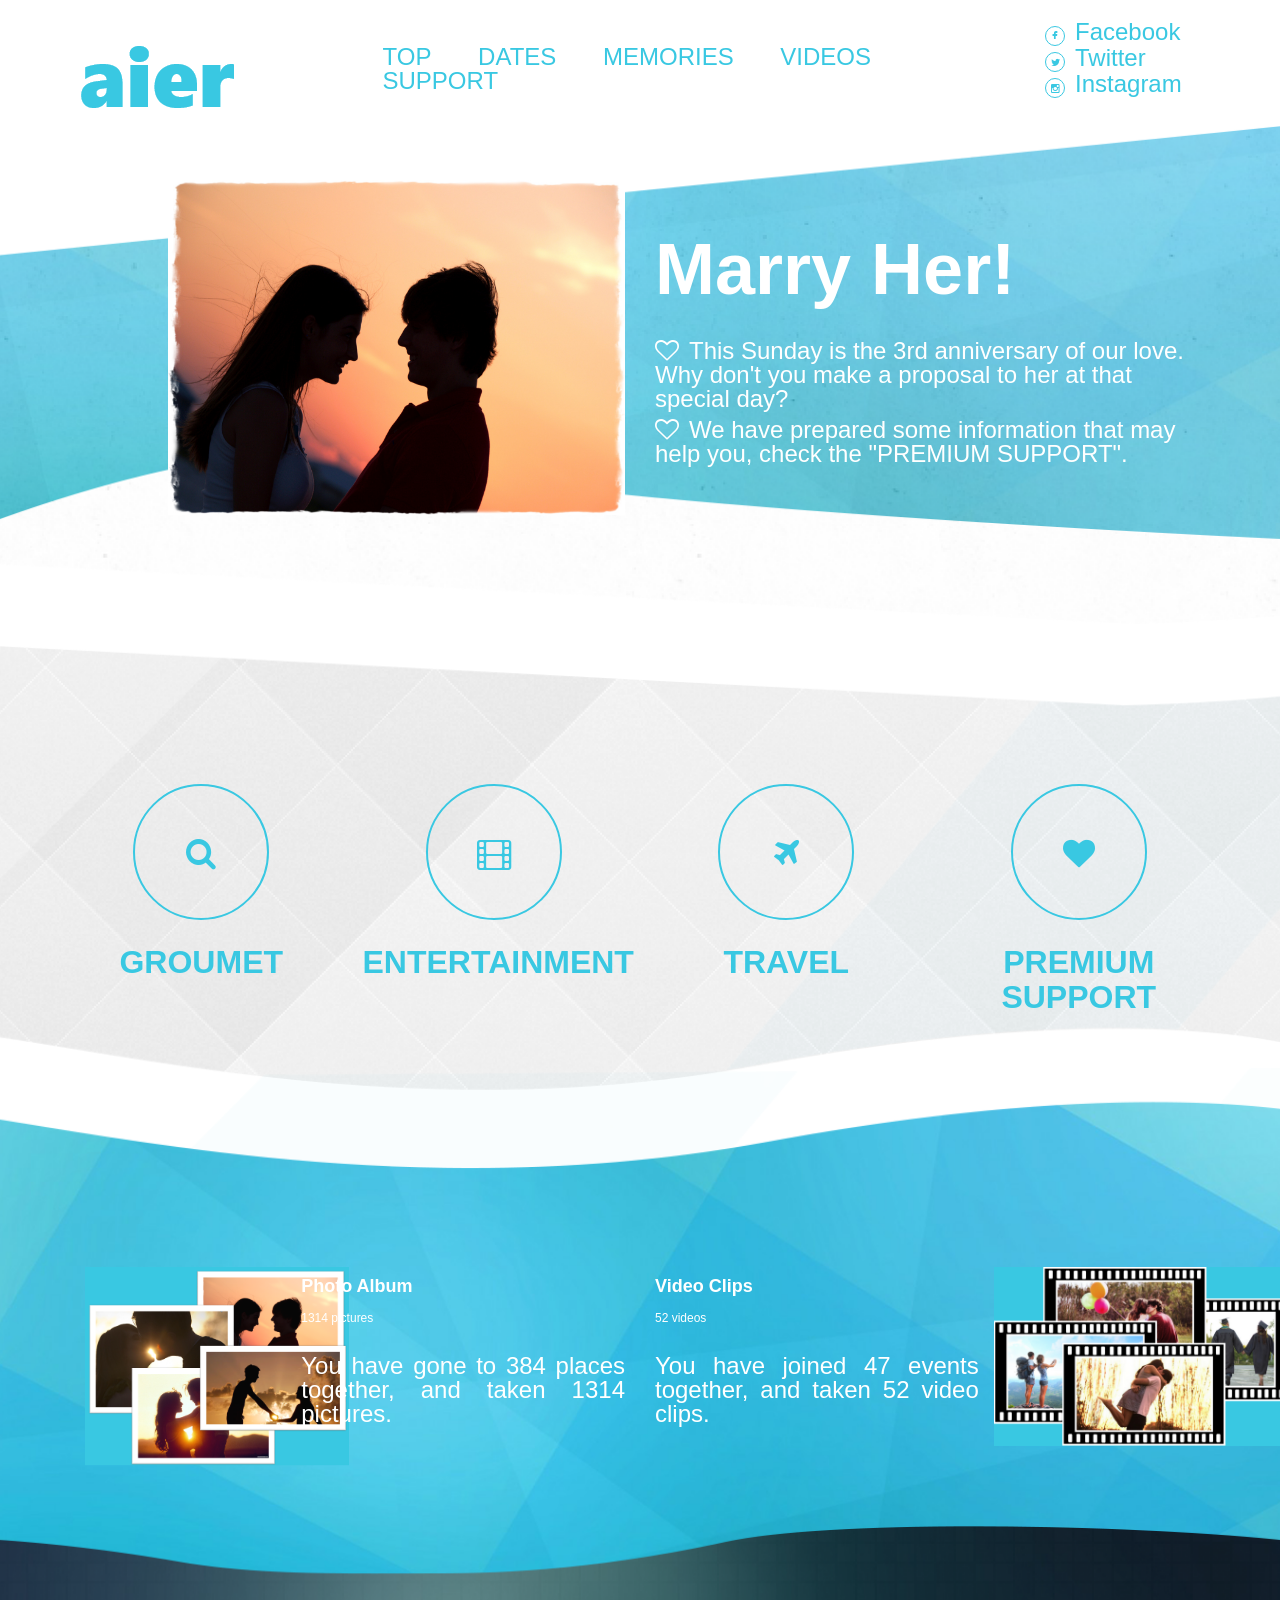
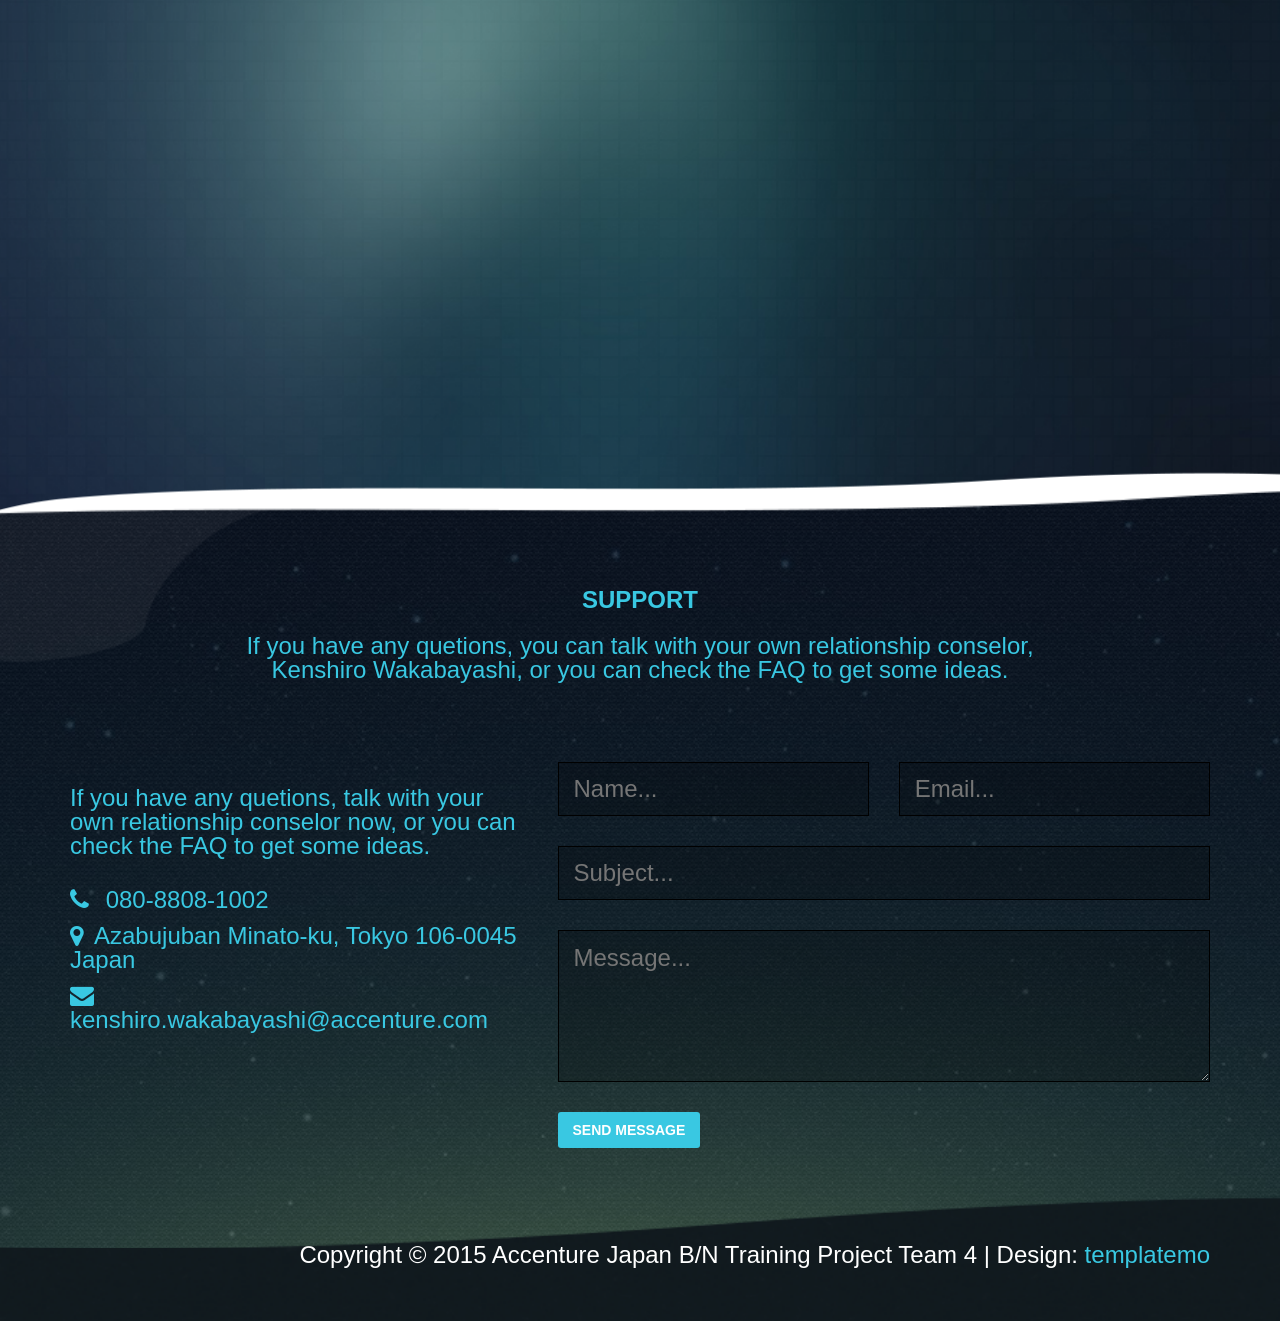
==== index.html @ 4b5d777b "aier demo aier demo - 0.9" ====
<!DOCTYPE html>
<!--[if lt IE 7]><html class="no-js lt-ie9 lt-ie8 lt-ie7"> <![endif]-->
<!--[if IE 7]><html class="no-js lt-ie9 lt-ie8"> <![endif]-->
<!--[if IE 8]><html class="no-js lt-ie9"> <![endif]-->
<!--[if gt IE 8]><!--> <html class="no-js"> <!--<![endif]-->
<head>
    <meta charset="utf-8">
    <!-- templatemo 420 ocean -->
    <!-- 
    Ocean Template
    http://www.templatemo.com/preview/templatemo_420_ocean
    -->
    <title>aier Demo (B/N Training Team 4)</title>
    <meta name="description" content="">
    <meta name="viewport" content="width=device-width">
    
    <!-- Bootstrap Stylesheet -->
    <link rel="stylesheet" href="css/bootstrap.min.css">

    <!-- Animate -->
    <link rel="stylesheet" href="css/animate.min.css">

    <!-- Google Fonts -->
    <!--<link href='http://fonts.googleapis.com/css?family=Open+Sans:400,300,600,700,800' rel='stylesheet' type='text/css'>-->

    <!-- FontAwesome Icons -->
    <link rel="stylesheet" href="css/font-awesome.min.css">
    
    <!-- Normailize Stylesheet -->
    <link rel="stylesheet" href="css/normalize.min.css">

    <!-- Main Styles -->
    <link rel="stylesheet" href="css/templatemo_style.css">

    <script src="js/vendor/modernizr-2.6.2.min.js"></script>

</head>
<body>
    <!--[if lt IE 7]>
    <p class="chromeframe">You are using an <strong>outdated</strong> browser. Please <a href="http://browsehappy.com/">upgrade your browser</a> or <a href="http://www.google.com/chromeframe/?redirect=true">activate Google Chrome Frame</a> to improve your experience.</p>
    <![endif]-->
    

    <div id="responsive-menu">
        <ul class="menu-holder">
            <li><a href="#"><i class="fa fa-home"></i>Home</a></li>
            <li><a href="#services"><i class="fa fa-cogs"></i>Services</a></li>
            <li><a href="#products"><i class="fa fa-list"></i>Products</a></li>
            <li><a href="#video"><i class="fa fa-list"></i>Video</a></li>
            <li><a href="#contact"><i class="fa fa-envelope"></i>Contact</a></li>
        </ul>
    </div>

    <!-- HEADER -->
    <header class="site-header">
        <div class="container">
            <div class="row">
                <div class="menu-holder">
                    <div class="col-md-3 col-sm-2 logo">
                        <a href="#" title="templatemo 420 ocean">
                            <img src="images/templatemo-logo.png" alt="templatemo 420 ocean">
                        </a>
                    </div>
                    <div class="col-md-7 col-sm-8">
                        <nav class="main-menu hidden-xs">
                            <ul>
                                <li><a href="#">TOP</a></li>
                                <li><a href="#services">DATES</a></li>
                                <li><a href="#products">MEMORIES</a></li>
                                <li><a href="#video">VIDEOS</a></li>
                                <li><a href="#video">SUPPORT</a></li>
                            </ul>
                        </nav>
                    </div>
                    <div class="col-md-2 col-sm-2 col-xs-12">
                        <ul class="social-top">
                            <li><a href="#"><i class="fa fa-facebook"></i><span class="hidden-xs"><a href="https://ja-jp.facebook.com/Accenture.Japan">Facebook</span></a></li>
                            <li><a href="#"><i class="fa fa-twitter"></i><span class="hidden-xs"><a href="https://twitter.com/AccentureJPNews">Twitter</span></a></li>
                            <li><a href="#"><i class="fa fa-instagram"></i><span class="hidden-xs"><a href="https://instagram.com/accenture/">Instagram</span></a></li>
                        </ul>
                    </div>
                </div>


                <div class="text-right visible-xs">
                    <a href="#" id="mobile_menu"><span class="fa fa-bars"></span></a>
                </div>
            </div>
        </div>
    </header> <!-- .site-header -->
    
    
    <!-- TOP CONTENT -->
    <div class="top-c">
        <div class="container">
            <div class="row">
                <div class="col-md-offset-1 col-lg-5 col-md-5 col-xs-offset-1 col-sm-5 col-xs-8 col-xs-offset-2">
                    <div class="topc-img">
                        <img src="images/honeymoons-2.jpg" alt="" width="72%" height="335">
                    </div>
                </div>
                <div class="col-lg-6 col-md-6 col-sm-6 col-xs-12">
                    <h3 class="topc-title">Marry Her!</h3>
                    <ul>
                        <li><i class="fa fa-heart-o"></i>This Sunday is the 3rd anniversary of our love. Why don't you make a proposal to her at that special day? </li>

                        <li><i class="fa fa-heart-o"></i>We have prepared some information that may help you, check the "PREMIUM SUPPORT".</li>
                    </ul>
                </div>
            </div>
        </div>
    </div>


    <!-- SERVICES -->
    <div class="content-section" id="services">
        <div class="container">
            <div class="row">
                <div class="col-md-3 col-xs-6 text-center">
                    <a href="http://theworks.tokyo/"><div class="service-item">
                        <div class="service-icon">
                            <i class="fa fa-search"></i>
                        </div>
                        <h3 class="service-title">GROUMET</h3>
                    </div> <!-- .service-item -->
                </div> <!-- .col-md-3 -->
                <div class="col-md-3 col-xs-6 text-center">
                    <a href="http://www.tokyodisneyresort.jp/en/tds/"><div class="service-item">
			<div class="service-icon">
                            <i class="fa fa-film"></i>
                        </div>
                        <h3 class="service-title">ENTERTAINMENT</h3>
                    </div> <!-- .service-item -->
                </div> <!-- .col-md-3 -->
                <div class="col-md-3 col-xs-6 text-center">
                   <a href="http://www.emiratesholidays.com/english/"><div class="service-item">
                        <div class="service-icon">
                            <i class="fa fa-plane"></i>
                        </div>
                        <h3 class="service-title">TRAVEL</h3>
                    </div> <!-- .service-item -->
                </div> <!-- .col-md-3 -->
                <div class="col-md-3 col-xs-6 text-center">
                    <a href="http://www.accenture.com/jp-ja/Pages/index.aspx"><div class="service-item">
                        <div class="service-icon">
                            <i class="fa fa-heart"></i>
                        </div>
                        <h3 class="service-title">PREMIUM SUPPORT</h3>
                    </div> <!-- .service-item -->
                </div> <!-- .col-md-3 -->
            </div> <!-- .row -->
        </div> <!-- .container -->
    </div> <!-- #services -->

    
    <!-- PRODUCTS -->
    <div class="content-section" id="products">
        <div class="container">
            <div class="row">
                <div class="col-md-6">
                    <div class="col-md-5 col-xs-12 text-center">
                        <img src="images/product-1.png" alt="" width="264">
            </div>                    
                    <div class="product-content col-md-7 col-xs-12">
                        <h3>Photo Album</h3>
                        <span>1314 pictures</span>
                        <p>You have gone to 384 places together, and taken 1314 pictures. </p>
                    </div>
                </div> <!-- .col-md-6 -->
                <div class="col-md-6">
                    <div class="product-content col-md-7 col-xs-12">
                        <h3>Video Clips</h3>
                        <span>52 videos</span>
                        <p>You have joined 47 events together, and taken 52 video clips. </p>
                    </div>
                    <div class="col-md-5 col-xs-12 text-center">
                        <img src="images/product-2.png" alt="" width="294">
                    </div>
                </div> <!-- .col-md-6 -->
            </div>
        </div>
    </div> <!-- #products -->


    <!-- VIDEO FEATURe -->
    <div id="video" class="video-feature content-section">
        <div class="container">
            <div class="row">
                <div class="col-md-8 col-md-offset-2">
                    <div class="video embed-responsive embed-responsive-16by9">
                        <iframe width="520" height="293" src="https://www.youtube.com/embed/tYUYmj6e-MI?start=6" frameborder="0" allowfullscreen></iframe>
                        <!-- https://www.scorchsoft.com/blog/youtube-z-index-embed-iframe-fix/ -->
                    </div>
                </div> <!-- .col-md-8 -->
            </div> <!-- .row -->
        </div> <!-- .container -->
    </div> <!-- .video-feature -->


    <!-- CONTACT -->
    <div class="content-section" id="contact">
        <div class="container">
            <div class="row">
                <div class="col-md-12 text-center section-header">
                    <h2 class="section-title">SUPPORT</h2>
                    <p>If you have any quetions, you can talk with your own relationship conselor, Kenshiro Wakabayashi, or you can check the FAQ to get some ideas. </p>
                </div>
            </div>
            <div class="row">
               <div class="col-md-5 contact-info">
                   <p>If you have any quetions, talk with your own relationship conselor now, or you can check the FAQ to get some ideas.</p>
                   <ul>
                       <li><i class="fa fa-phone"></i> 080-8808-1002</li>
                       <li><i class="fa fa-map-marker"></i>Azabujuban Minato-ku, Tokyo 106-0045 Japan </li>
                       <li><i class="fa fa-envelope"></i> <a href="mailto:info@company.com">kenshiro.wakabayashi@accenture.com</a></li>
                   </ul>
               </div> <!-- .col-md-5 -->
               <div class="col-md-7">
                    <div class="row">
                        <form class="contact-form" action="#" method="post">
                           <fieldset class="col-md-6">
                               <input type="text" name="name" placeholder="Name...">
                           </fieldset>
                           <fieldset class="col-md-6">
                               <input type="email" name="email" placeholder="Email...">
                           </fieldset>
                           <fieldset class="col-md-12">
                               <input type="text" name="subject" placeholder="Subject...">
                           </fieldset>
                           <fieldset class="col-md-12">
                               <textarea name="message" id="message" cols="30" rows="5" placeholder="Message..."></textarea>
                           </fieldset>
                           <fieldset class="col-md-12">
                               <input type="submit" value="Send Message" class="main-button">
                           </fieldset>
                        </form>
                    </div> <!-- .row -->
               </div> <!-- .col-md-8 -->
            </div> <!-- .row -->
        </div> <!-- .container -->
    </div> <!-- #contact -->


    <!-- FOOTER -->
    <footer class="site-footer">
        <div class="container">
            <div class="row">
                <div class="col-md-12 text-right">
                    <p>Copyright &copy; 2015 Accenture Japan B/N Training Project Team 4 | Design: <a href="http://www.templatemo.com/preview/templatemo_420_ocean">templatemo</a></p>
                </div> <!-- .col-md-12 -->
            </div> <!-- .row -->
        </div> <!-- .container -->
    </footer> <!-- .site-footer -->
    

    <script src="js/vendor/jquery-1.10.1.min.js"></script>
    <script>window.jQuery || document.write('<script src="js/vendor/jquery-1.10.1.min.js"><\/script>')</script>
    
    <script src="js/bootstrap.min.js"></script>
    <script src="js/plugins.js"></script>
    <script src="js/templatemo_custom.js"></script> 
    
</body>
</html>
---- css/templatemo_style.css ----
/*

Ocean Template

http://www.templatemo.com/preview/templatemo_420_ocean
	
*/


/* ==========================================================================
    HTML5 Boilerplate styles - h5bp.com (generated via initializr.com)
   ========================================================================== */
html,
button,
input,
select,
textarea {
  color: #222;
}
body {
  font-size: 1em;
  line-height: 1.4;
}
::-moz-selection {
  background: #b3d4fc;
  text-shadow: none;
}
::selection {
  background: #b3d4fc;
  text-shadow: none;
}

hr {
  display: block;
  height: 1px;
  border: 0;
  border-top: 1px solid #ccc;
  margin: 1em 0;
  padding: 0;
}
img {
  vertical-align: middle;
}
fieldset {
  border: 0;
  margin: 0;
  padding: 0;
}
textarea {
  resize: vertical;
}
.chromeframe {
  margin: 0.2em 0;
  background: #ccc;
  color: #000;
  padding: 0.2em 0;
}
/* ==========================================================================
   Helper classes
   ========================================================================== */
.hidden {
  display: none !important;
  visibility: hidden;
}
.visuallyhidden {
  border: 0;
  clip: rect(0 0 0 0);
  height: 1px;
  margin: -1px;
  overflow: hidden;
  padding: 0;
  position: absolute;
  width: 1px;
}
.visuallyhidden.focusable:active,
.visuallyhidden.focusable:focus {
  clip: auto;
  height: auto;
  margin: 0;
  overflow: visible;
  position: static;
  width: auto;
}
.invisible {
  visibility: hidden;
}
.clearfix:before,
.clearfix:after {
  content: " ";
  display: table;
}
.clearfix:after {
  clear: both;
}
.clearfix {
  *zoom: 1;
}
.text-muted {
  color: #848b8f;
}
/* ==========================================================================
    Forms
   ========================================================================== */
form input[type="text"],
form input[type="email"],
form input[type="number"],
form input[type="password"] {
  background: #fff;
  color: #999999;
  border: 1px solid #dddddd;
  padding: 12px 15px;
  width: 100%;
  -webkit-transition: all 250ms ease-in-out;
  -moz-transition: all 250ms ease-in-out;
  -o-transition: all 250ms ease-in-out;
  transition: all 250ms ease-in-out;
}
form input[type="text"]:focus,
form input[type="email"]:focus,
form input[type="number"]:focus,
form input[type="password"]:focus {
  -webkit-box-shadow: none !important;
  -moz-box-shadow: none !important;
  box-shadow: none !important;
  outline: none !important;
  border-color: #f57e37;
}
label {
  font-weight: normal;
}
/* ==========================================================================
   Print styles
   ========================================================================== */
@media print {
  * {
    background: transparent !important;
    color: #000 !important;
    /* Black prints faster: h5bp.com/s */
    box-shadow: none !important;
    text-shadow: none !important;
  }
  a,
  a:visited {
    text-decoration: underline;
  }
  a[href]:after {
    content: " (" attr(href) ")";
  }
  abbr[title]:after {
    content: " (" attr(title) ")";
  }
  /*
     * Don't show links for images, or javascript/internal links
     */
  .ir a:after,
  a[href^="javascript:"]:after,
  a[href^="#"]:after {
    content: "";
  }
  pre,
  blockquote {
    border: 1px solid #999;
    page-break-inside: avoid;
  }
  thead {
    display: table-header-group;
    /* h5bp.com/t */
  }
  tr,
  img {
    page-break-inside: avoid;
  }
  img {
	max-width: 100% !important;
  }
  @page {
    margin: 0.5cm;
  }
  p,
  h2,
  h3 {
    orphans: 3;
    widows: 3;
  }
  h2,
  h3 {
    page-break-after: avoid;
  }
}
/* ==========================================================================
    Structure & Defaults
   ========================================================================== */
html,
body {
  font-size: 100%;
  width: 100%;
  height: 100%;
}
body {
  background: #ffffff;
  color: #777777;
  font-size: 24px;
  line-height: 24px;
  font-family: 'Open Sans', sans-serif;
  overflow-x: hidden;
}
a {
  color: #39c8e2;
  text-decoration: none !important;
  -webkit-transition: color 200ms ease-in-out;
  -moz-transition: color 200ms ease-in-out;
  -o-transition: color 200ms ease-in-out;
  transition: color 200ms ease-in-out;
}
a:hover {
  color: #CCCC33;
}

#products a {
  color: #0066AA;
}

h1,
h2,
h3,
h4,
h5,
h6 {
  font-family: 'Open Sans', sans-serif;
}
input.main-button,
.main-button {
  font-size: 14px;
  font-weight: 700;
  text-transform: uppercase;
  padding: 10px 15px;
  color: #ffffff;
  background-color: #39c8e2;
  outline: 0;
  border: 0;
  -webkit-border-radius: 3px;
  -webkit-background-clip: padding-box;
  -moz-border-radius: 3px;
  -moz-background-clip: padding;
  border-radius: 3px;
  background-clip: padding-box;
}
/* ==========================================================================
    Header
   ========================================================================== */
.site-header {
  position: fixed;
  top: 0;
  left: 0;
  width: 100%;
  background: white;
  z-index: 1000;
  overflow: hidden;
  padding-bottom: 10px;
}
@include transition(all 250ms ease-in-out);
.site-header .logo {
  margin-top: 42px;
}
.site-header.scrolled {
  background: white;
}
.menu-holder {
  position: relative;
}
.main-menu {
  margin-top: 45px;
}
.main-menu ul {
  padding: 0;
  margin: 0;
  list-style: none;
}
.main-menu ul li {
  display: inline-block;
  margin: 0 20px;
}
.main-menu ul li a {
  text-transform: uppercase;
  font-size: 24px;
}
.main-menu ul li.active a {
  color: grey;
}
ul.social-top {
  padding: 0;
  margin: 20px 0 0 0;
}
ul.social-top li {
  display: block;
}
ul.social-top li a i {
  margin-right: 10px;
  width: 20px;
  height: 20px;
  border: 1px solid #39c8e2;
  -webkit-border-radius: 50%;
  -webkit-background-clip: padding-box;
  -moz-border-radius: 50%;
  -moz-background-clip: padding;
  border-radius: 50%;
  background-clip: padding-box;
  text-align: center;
  line-height: 20px;
  font-size: 10px;
}
#responsive-menu {
  top: 0;
  width: 250px;
  height: 100%;
  background: #f3f3f3;
  position: fixed;
  z-index: 5500;
  right: -1500px;
  display: none;
  overflow: auto;
}
#responsive-menu ul {
  padding: 0;
  margin: 0;
  list-style: none;
}
#responsive-menu ul li {
  display: block;
  margin-bottom: 2px;
}
#responsive-menu ul li a {
  padding: 12px 18px;
  background-color: #39c8e2;
  color: #fff;
  display: block;
  -webkit-border-radius: 4px;
  -webkit-background-clip: padding-box;
  -moz-border-radius: 4px;
  -moz-background-clip: padding;
  border-radius: 4px;
  background-clip: padding-box;
  text-transform: uppercase;
}
#responsive-menu ul li a i {
  margin-right: 15px;
}
a#mobile_menu {
  font-size: 24px;
  background-color: #39c8e2;
  color: #ffffff;
  width: 50px;
  height: 50px;
  display: block;
  text-align: center;
  line-height: 50px;
  position: absolute;
  top: 30px;
  right: 30px;
}
.content-section {
  padding-top: 80px;
}
.top-c {
  background: url(../images/slider-bg.png) no-repeat top center;
  background-size: cover;
  width: 100%;
  height: 504px;
  margin-top: 120px;
  position: relative;
  z-index: 12;
}
.top-c .topc-img {
  margin-top: 60px;
  overflow: hidden;
}
.top-c .topc-img img {
  width: 100%;
}
.top-c ul {
  padding: 0;
  margin: 0;
  list-style: none;
}
.top-c ul li {
  display: block;
  margin-bottom: 7px;
  color: #fff;
}
.top-c ul i {
  margin-right: 10px;
}
.top-c h3.topc-title {
  font-size: 72px;
  color: #fff;
  font-weight: 700;
  margin: 110px 0 30px 0;
}
#services {
  background: url(../images/service-bg.png) no-repeat top center;
  background-size: cover;
  padding-top: 140px;
  padding-bottom: 140px;
  position: relative;
  z-index: 10;
  margin-top: 20px;
}
#services .service-item .service-icon {
  width: 136px;
  height: 136px;
  line-height: 136px;
  text-align: center;
  color: #39c8e2;
  border: 2px solid #39c8e2;
  -webkit-border-radius: 50%;
  -webkit-background-clip: padding-box;
  -moz-border-radius: 50%;
  -moz-background-clip: padding;
  border-radius: 50%;
  background-clip: padding-box;
  font-size: 32px;
  margin: 0 auto;
  -webkit-transition: all 250ms ease-in-out;
  -moz-transition: all 250ms ease-in-out;
  -o-transition: all 250ms ease-in-out;
  transition: all 250ms ease-in-out;
  -webkit-transform: rotate(0);
  -moz-transform: rotate(0);
  -o-transform: rotate(0);
  -ms-transform: rotate(0);
  transform: rotate(0);
}
#services .service-item .service-icon i {
  text-align: center;
  line-height: 136px;
}
#services .service-item h3.service-title {
  text-transform: uppercase;
  font-size: 32px;
  color: #39c8e2;
  font-weight: 600;
  margin-top: 25px;
}
#services .service-item:hover .service-icon {
  background: #39c8e2;
  color: #ffffff;
  -webkit-transform: rotate(360deg);
  -moz-transform: rotate(360deg);
  -o-transform: rotate(360deg);
  -ms-transform: rotate(360deg);
  transform: rotate(360deg);
}
#products {
  background: url(../images/products-bg.png) no-repeat top center;
  background-size: cover;
  position: relative;
  z-index: 11;
  color: #ffffff;
  padding-top: 200px;
  padding-bottom: 120px;
  margin-top: -120px;
}
/*#products .product-left .image-product {
  float: left;
  margin-right: 40px;
}
#products .product-right .image-product {
  float: right;
  margin-left: 40px;
}
#products .image-product {
  width: 192px;
  overflow: hidden;
}
#products .image-product img {
  width: 100%;
}
#products .product-content {
  overflow: hidden;
}*/

#products .product-content {
  padding-left: 0;
  padding-right: 0;
}
#products .product-content h3 {
  font-size: 18px;
  font-weight: 600;
  margin: 10px 0 5px 0;
}
#products .product-content span {
  font-size: 12px;
  font-weight: 300;
  margin-bottom: 20px;
}
#products .product-content p {
  text-align: justify;
}

.video-feature {
  padding: 90px 0;
  background: url(../images/video-bg.png) no-repeat top center;
  background-size: cover;
  position: relative;
  z-index: 12;
  margin-top: -60px;
}

#contact {
  color: #ffffff;
  background: url(../images/contact-bg.png) no-repeat top center;
  background-size: cover;
  margin-top: -40px;
  padding-bottom: 100px;
  position: relative;
  z-index: 14;
}
#contact .section-header {
  margin-bottom: 80px;
}
#contact .section-header p {
  width: 70%;
  margin: 0 auto;
}
#contact h2.section-title {
  font-size: 24px;
  font-weight: 700;
  text-transform: uppercase;
}
#contact p {
  margin-bottom: 30px;
}
#contact a:hover {
  color: #ffffff;
}
#contact ul {
  padding: 0;
  margin: 0;
  list-style: none;
}
#contact ul li {
  margin-bottom: 0.5em;
}
#contact ul li i {
  color: #39c8e2;
  margin-right: 10px;
}
#contact input[type=text],
#contact input[type=email],
#contact textarea {
  color: #fff;
  border: 1px solid #000;
  background: transparent;
  background-color: rgba(0, 0, 0, 0.2);
  margin-bottom: 30px;
}
#contact input[type=text]:focus,
#contact input[type=email]:focus,
#contact textarea:focus {
  border-color: #39c8e2;
}
#contact textarea {
  padding: 15px;
  width: 100%;
  max-width: 100%;
  min-width: 100%;
}
#contact textarea:focus {
  outline: 0;
}
.site-footer {
  background: url(../images/footer-bg.png) no-repeat bottom;
  background-size: cover;
  color: #ffffff;
  position: relative;
  z-index: 7px;
  margin-top: -55px;
  padding: 30px 0;
}
.site-footer p {
  margin-top: 20px;
}


@media (max-width: 992px) and (min-width: 780px) {
	.container {
		width: 96%;
	}
}

/*  Medium devices (desktops, 992px and up)  */

@media (max-width: 992px) {

  .main-menu ul li {
    margin: 0 10px;
  }
  .menu-holder {
    overflow: hidden;
  }
/*  ul.social-top {
    display: none;
  }*/
  .main-menu {
    text-align: right;
  }
/*  ul.social-top {
    text-align: right;
  }
  ul.social-top li {
    display: inline-block;
    margin-right: 6px;
  }*/
  ul.social-top {
    margin-top: 10px;
	margin-left: 10px;
  }
  ul.social-top span {
	  font-size: 10px;
  }
  .top-c {
  	background-image: none;
    background-color: #39c8e2;
	background-position: top;
	height: auto;
    padding-bottom: 60px;
  }
  .top-c .topc-img {
    margin-top: 100px;
  }
  .top-c h3.topc-title {
    margin-top: 100px;
  }
  #services {
/*  background-image: none;
    background-color: #ececec;	*/
    margin-top: 0;
	padding-top: 100px;
    padding-bottom: 60px;
  }
  #services .service-item {
    margin-bottom: 40px;
  }
  #products {
    margin-top: 0;
/*	background-image: none;
    background-color: #39c8e2;	*/
    padding-bottom: 60px;
    padding-top: 100px;
  }
  #products .product-left {
    margin-bottom: 60px;
  }
  .video-feature {
    margin-top: 0;
/*	background-image: none;
    background-color: #243b4e;	*/
  }
  .video-feature iframe {
    width: 100%;
  }
  #contact {
    margin-top: 0;
/*	background-image: none;  
    background-color: #14282b;	*/
  }
  #contact .section-header p {
    display: none;
  }
  #contact .contact-info {
    margin-bottom: 60px;
  }
  .site-footer {
/*  background-image: none; 	*/
    background-color: #111a1f;
    margin-top: 0;
    padding: 15px 0;
  }
}
/*  Small devices (tablets, 768px and up)  */
@media (max-width: 768px) {
  .top-c {
    text-align: center;
  }
  .top-c .topc-img {
    margin-top: 60px;
    margin-left: 70px;
  }
  .top-c h3.topc-title {
    margin-top: 60px;
  }
  .site-header .logo {
    margin-top: 20px;
  }
  ul.social-top li {
    display: inline-block;
    margin-right: 6px;
  }
}
/* ==========================================================================
   Media Queries
   ========================================================================== */
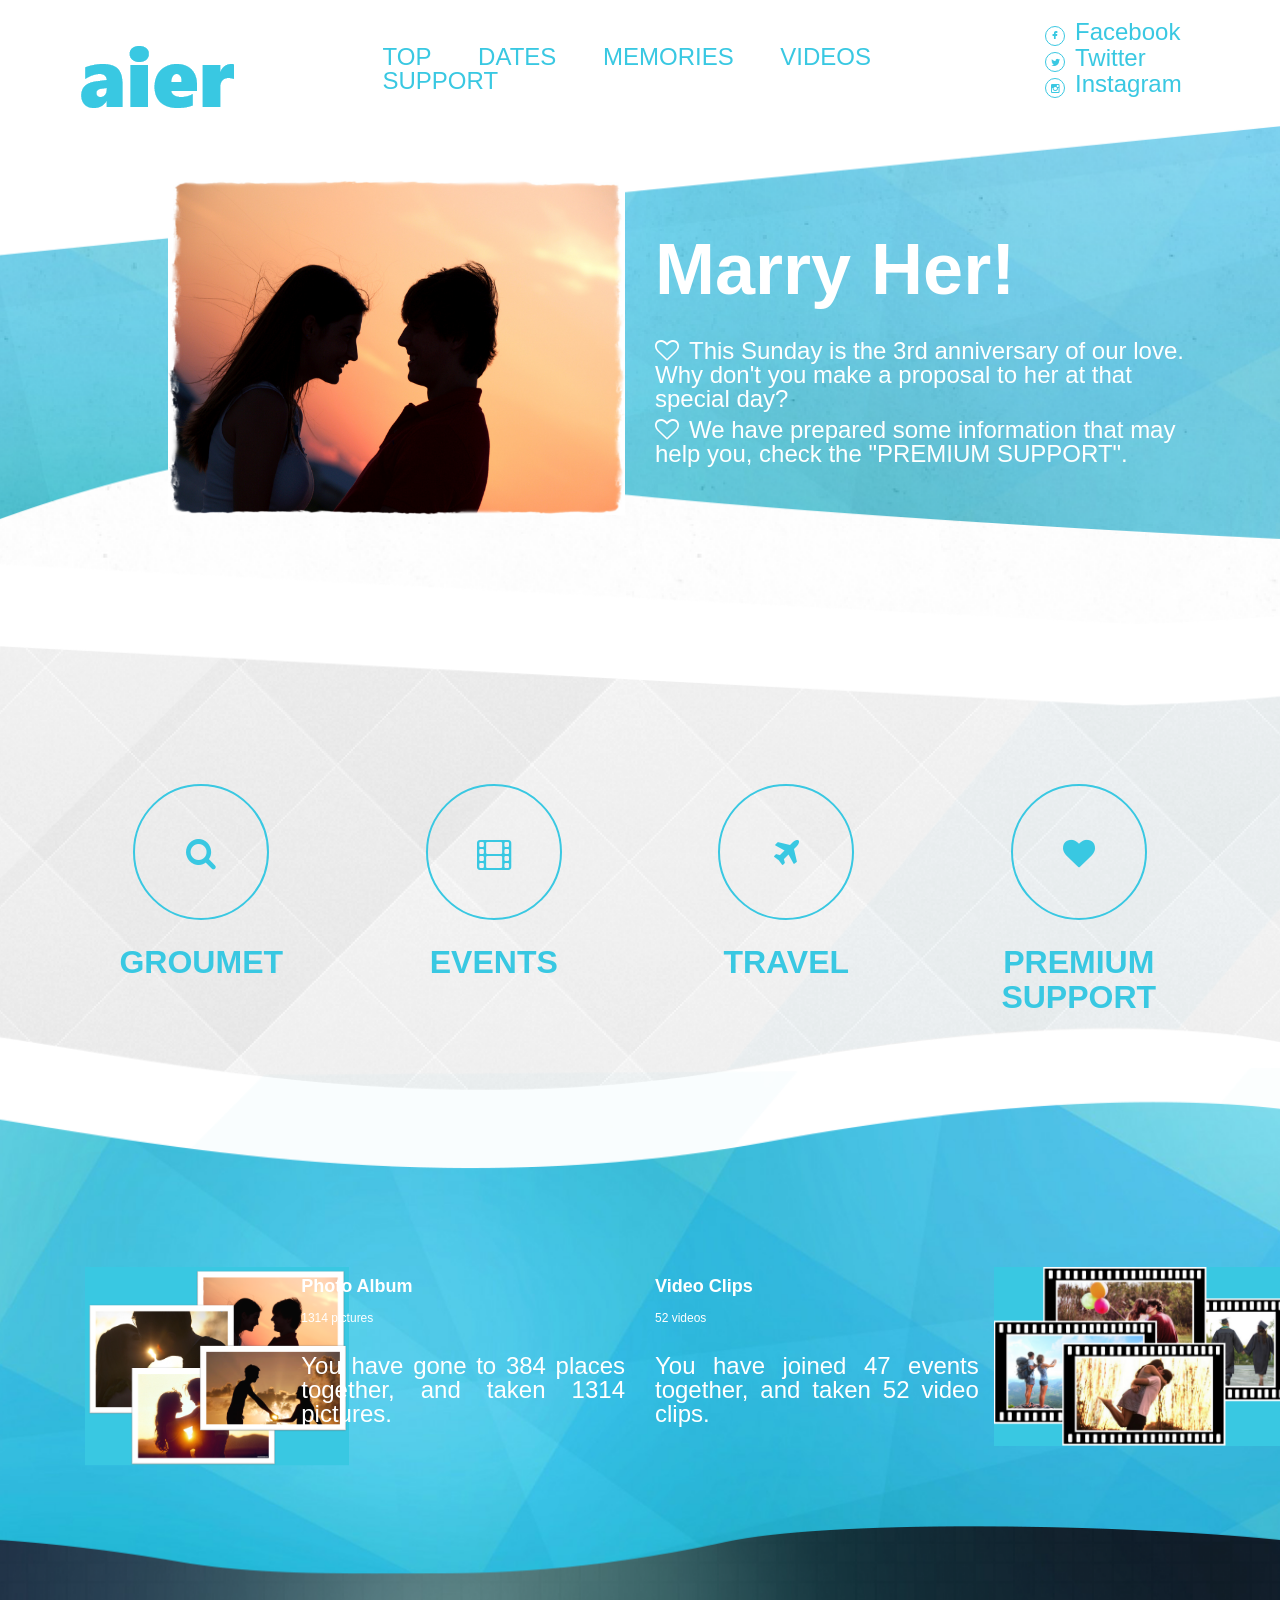
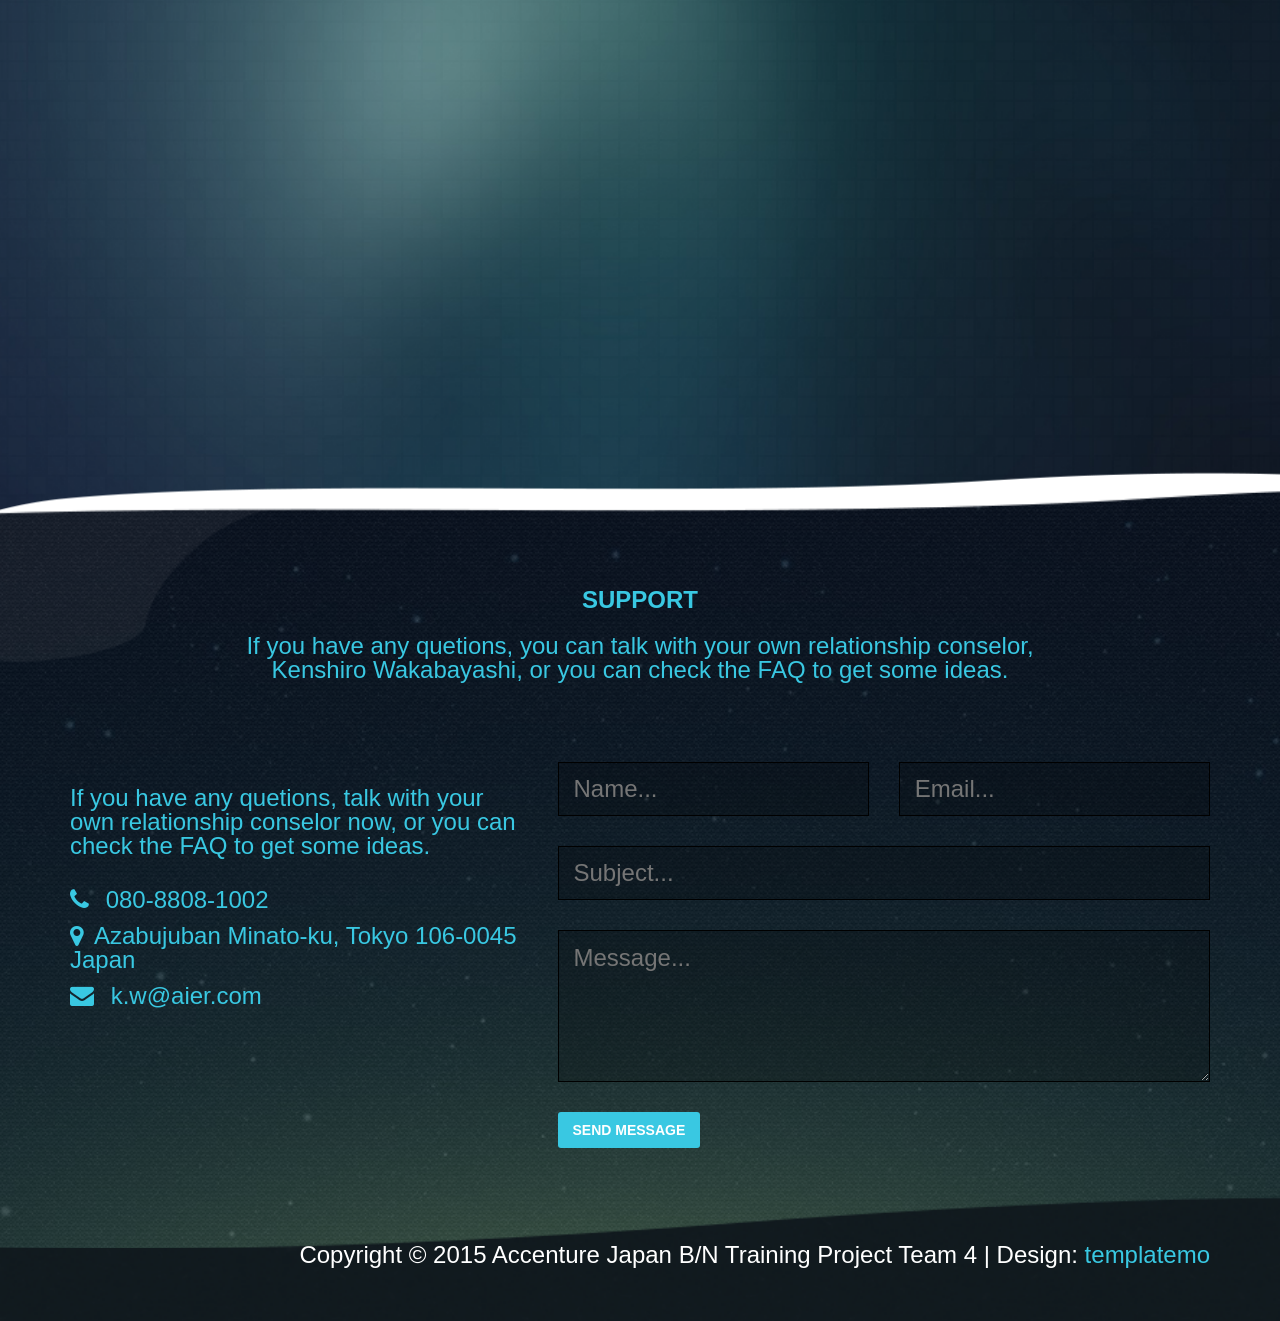
==== commit bd03c6c9: "ver 0.91 improvements for mobile devices" ====
--- a/index.html
+++ b/index.html
@@ -10,7 +10,7 @@
     Ocean Template
     http://www.templatemo.com/preview/templatemo_420_ocean
     -->
-    <title>aier Demo (B/N Training Team 4)</title>
+    <title>aier-Demo-B/N Training Team 4</title>
     <meta name="description" content="">
     <meta name="viewport" content="width=device-width">
     
@@ -129,7 +129,7 @@
 			<div class="service-icon">
                             <i class="fa fa-film"></i>
                         </div>
-                        <h3 class="service-title">ENTERTAINMENT</h3>
+                        <h3 class="service-title">EVENTS</h3>
                     </div> <!-- .service-item -->
                 </div> <!-- .col-md-3 -->
                 <div class="col-md-3 col-xs-6 text-center">
@@ -212,7 +212,7 @@
                    <ul>
                        <li><i class="fa fa-phone"></i> 080-8808-1002</li>
                        <li><i class="fa fa-map-marker"></i>Azabujuban Minato-ku, Tokyo 106-0045 Japan </li>
-                       <li><i class="fa fa-envelope"></i> <a href="mailto:info@company.com">kenshiro.wakabayashi@accenture.com</a></li>
+                       <li><i class="fa fa-envelope"></i> <a href="mailto:info@company.com">k.w@aier.com</a></li>
                    </ul>
                </div> <!-- .col-md-5 -->
                <div class="col-md-7">
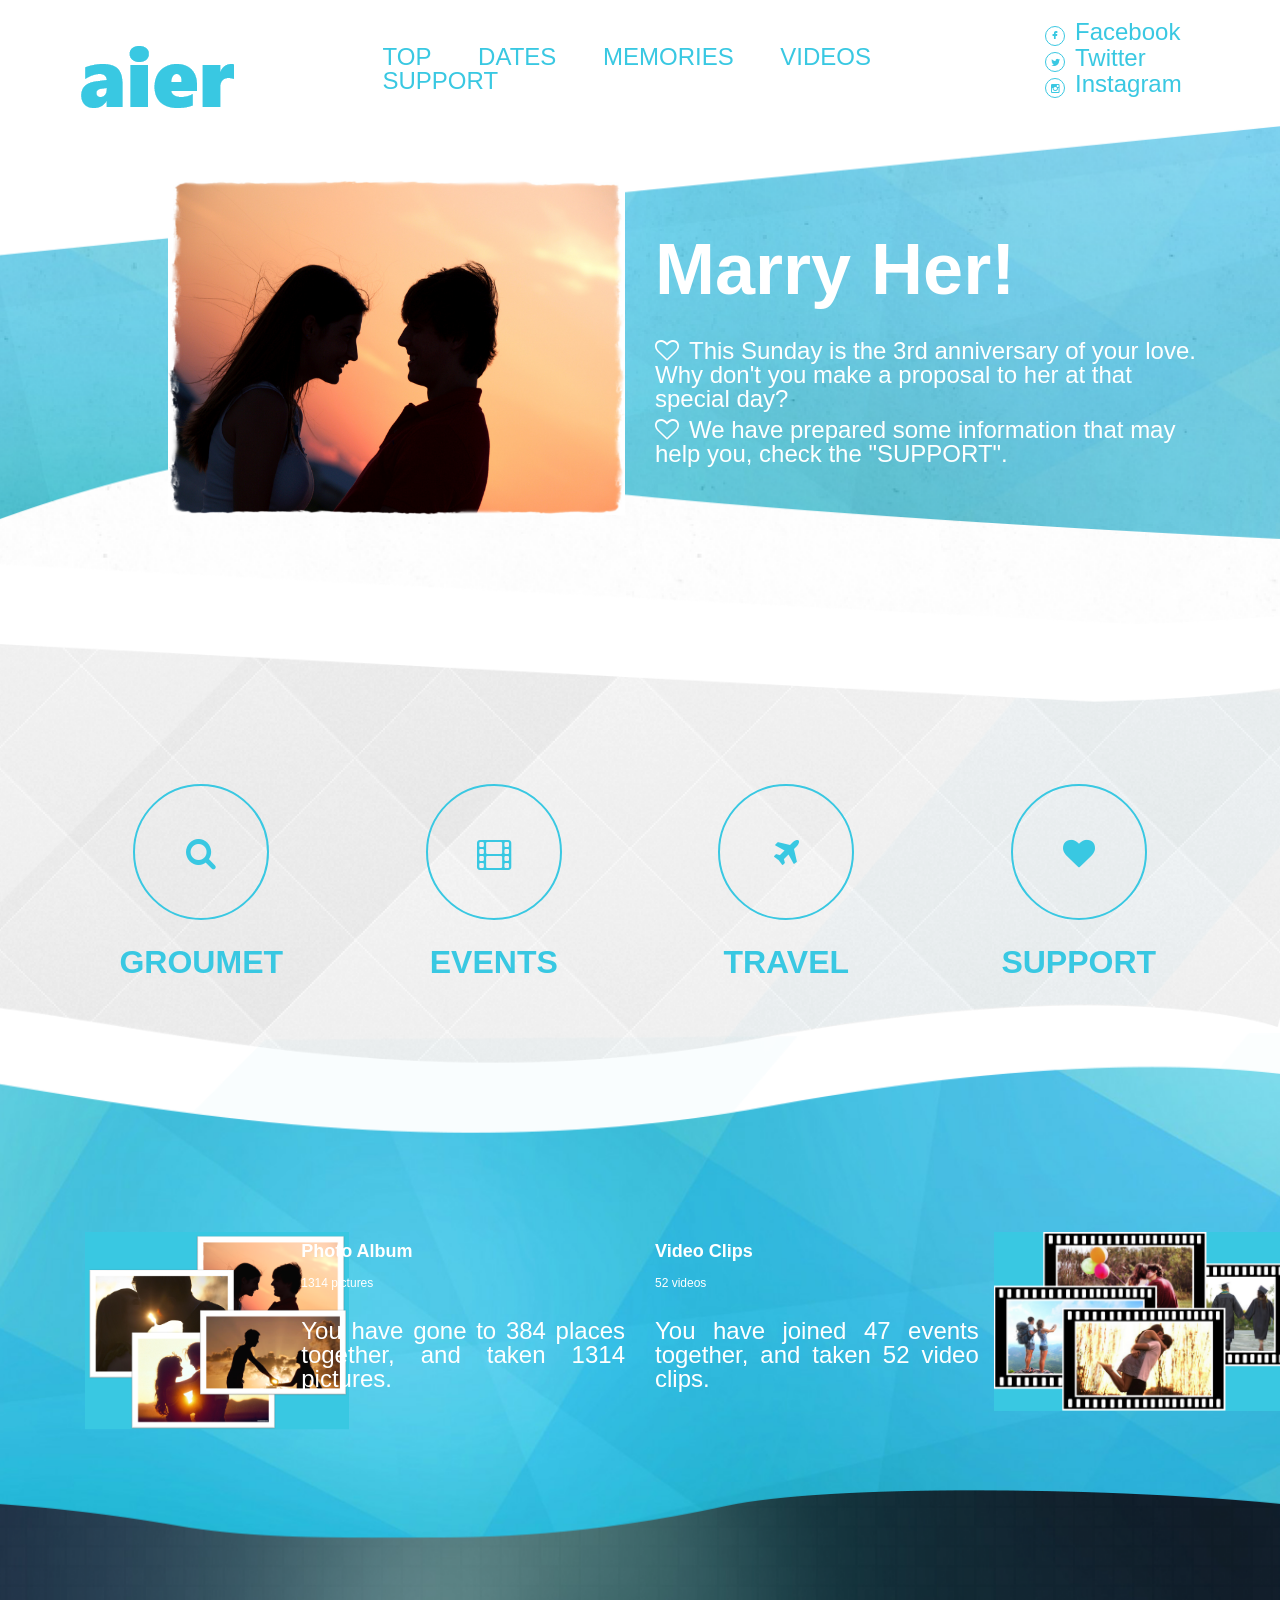
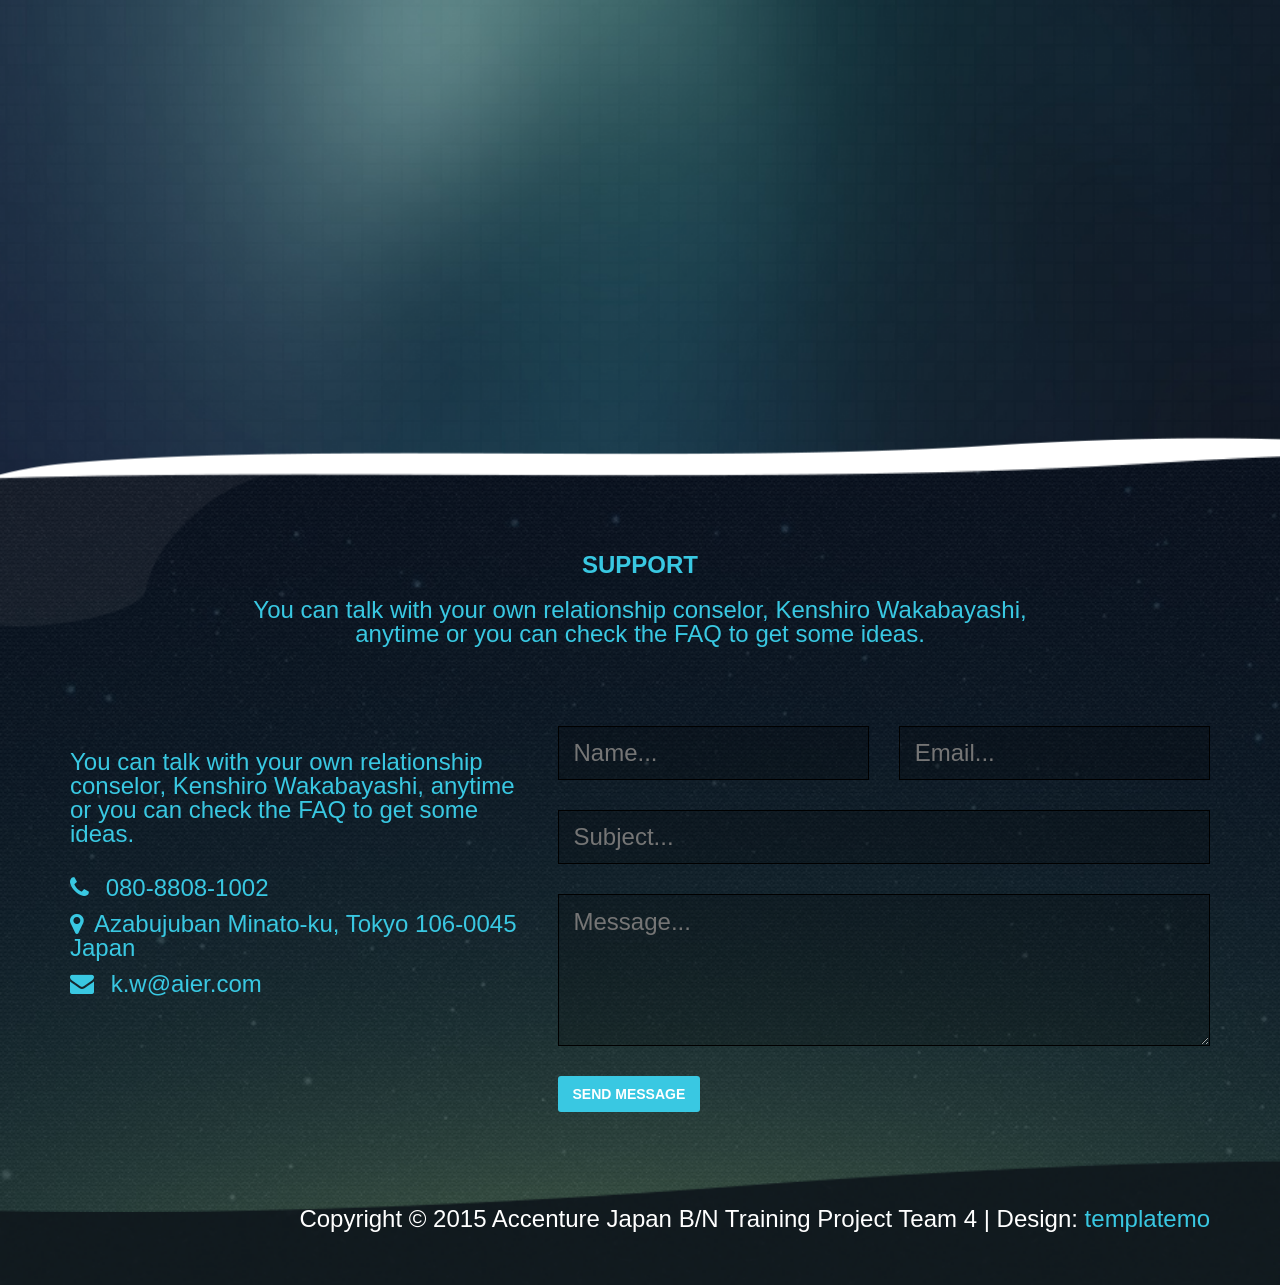
==== commit 0d5d5aa2: "ver 0.92 support part and mask the mail add" ====
--- a/index.html
+++ b/index.html
@@ -68,7 +68,7 @@
                                 <li><a href="#services">DATES</a></li>
                                 <li><a href="#products">MEMORIES</a></li>
                                 <li><a href="#video">VIDEOS</a></li>
-                                <li><a href="#video">SUPPORT</a></li>
+                                <li><a href="#contact">SUPPORT</a></li>
                             </ul>
                         </nav>
                     </div>
@@ -102,9 +102,9 @@
                 <div class="col-lg-6 col-md-6 col-sm-6 col-xs-12">
                     <h3 class="topc-title">Marry Her!</h3>
                     <ul>
-                        <li><i class="fa fa-heart-o"></i>This Sunday is the 3rd anniversary of our love. Why don't you make a proposal to her at that special day? </li>
-
-                        <li><i class="fa fa-heart-o"></i>We have prepared some information that may help you, check the "PREMIUM SUPPORT".</li>
+                        <li><i class="fa fa-heart-o"></i>This Sunday is the 3rd anniversary of your love. Why don't you make a proposal to her at that special day? </li>
+
+                        <li><i class="fa fa-heart-o"></i>We have prepared some information that may help you, check the "SUPPORT".</li>
                     </ul>
                 </div>
             </div>
@@ -145,7 +145,7 @@
                         <div class="service-icon">
                             <i class="fa fa-heart"></i>
                         </div>
-                        <h3 class="service-title">PREMIUM SUPPORT</h3>
+                        <h3 class="service-title">SUPPORT</h3>
                     </div> <!-- .service-item -->
                 </div> <!-- .col-md-3 -->
             </div> <!-- .row -->
@@ -203,12 +203,12 @@
             <div class="row">
                 <div class="col-md-12 text-center section-header">
                     <h2 class="section-title">SUPPORT</h2>
-                    <p>If you have any quetions, you can talk with your own relationship conselor, Kenshiro Wakabayashi, or you can check the FAQ to get some ideas. </p>
+                    <p>You can talk with your own relationship conselor, Kenshiro Wakabayashi, anytime or you can check the FAQ to get some ideas. </p>
                 </div>
             </div>
             <div class="row">
                <div class="col-md-5 contact-info">
-                   <p>If you have any quetions, talk with your own relationship conselor now, or you can check the FAQ to get some ideas.</p>
+                   <p>You can talk with your own relationship conselor, Kenshiro Wakabayashi, anytime or you can check the FAQ to get some ideas.</p>
                    <ul>
                        <li><i class="fa fa-phone"></i> 080-8808-1002</li>
                        <li><i class="fa fa-map-marker"></i>Azabujuban Minato-ku, Tokyo 106-0045 Japan </li>
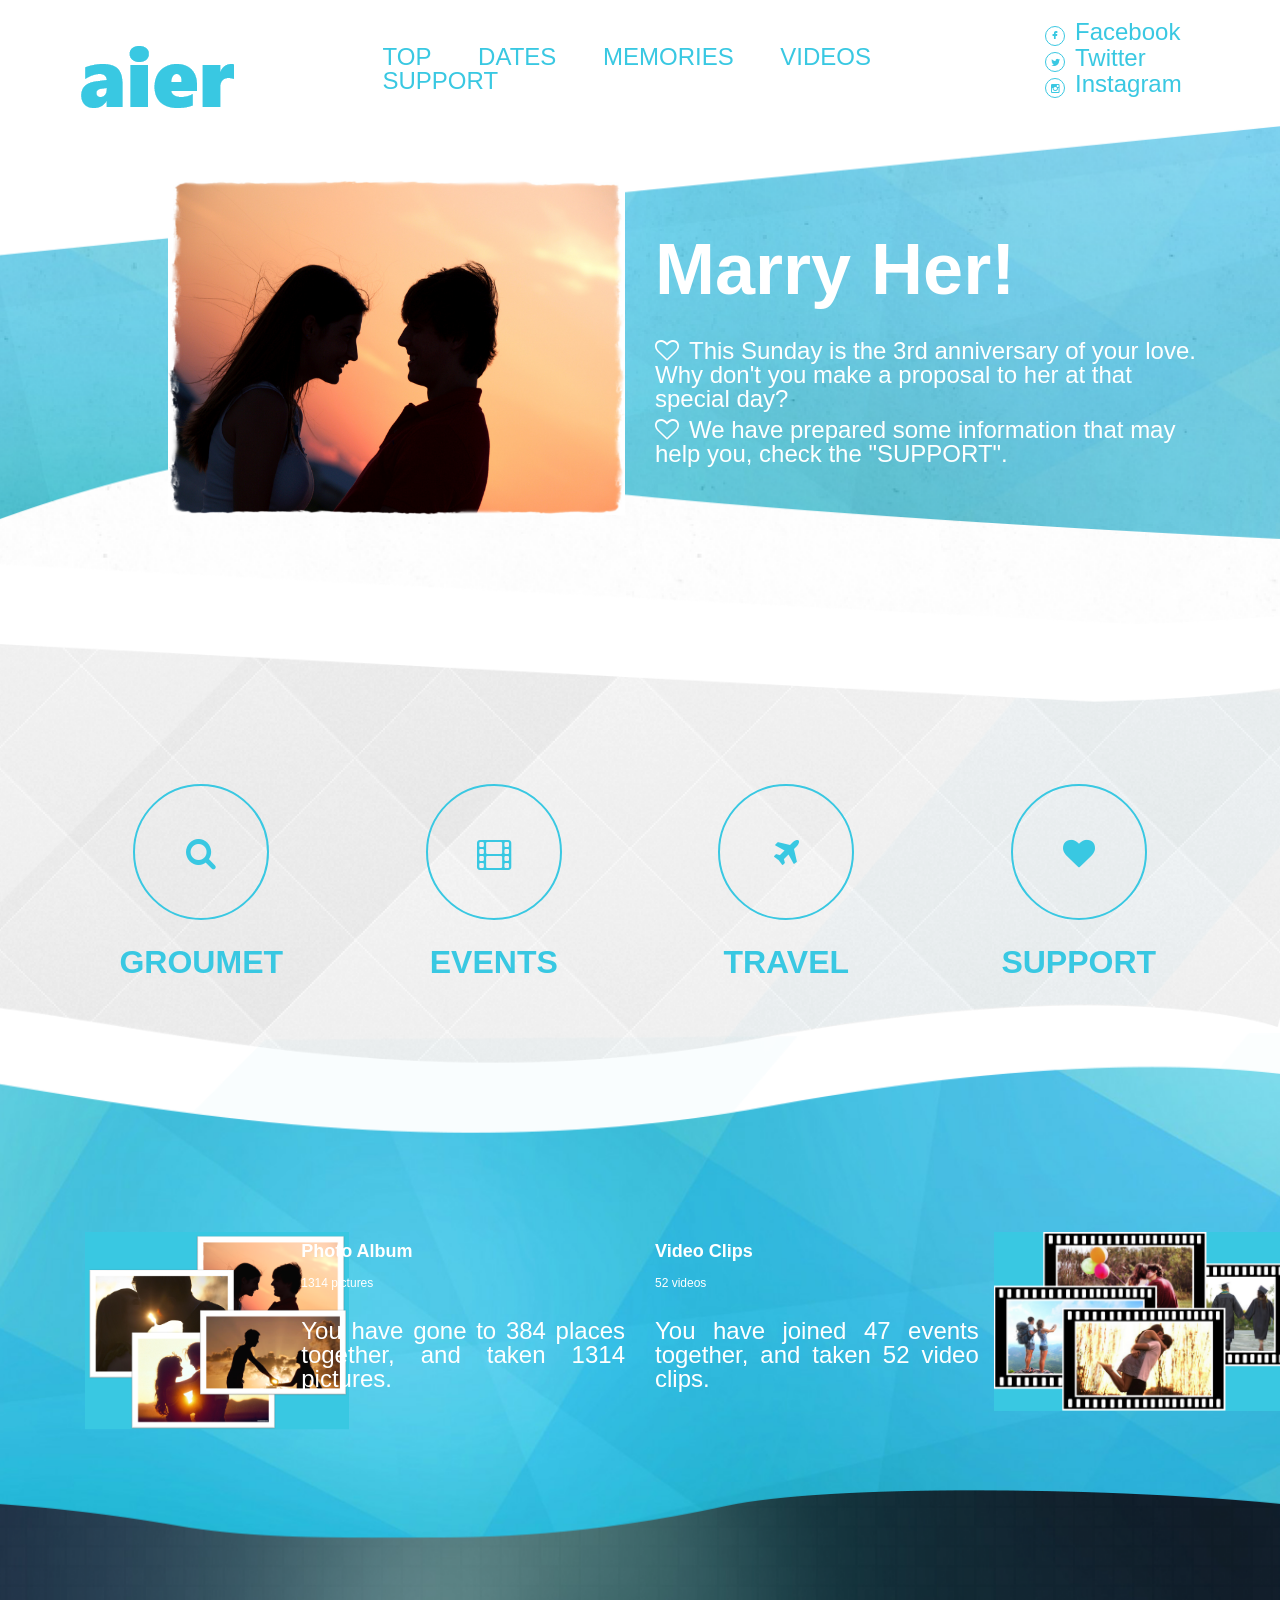
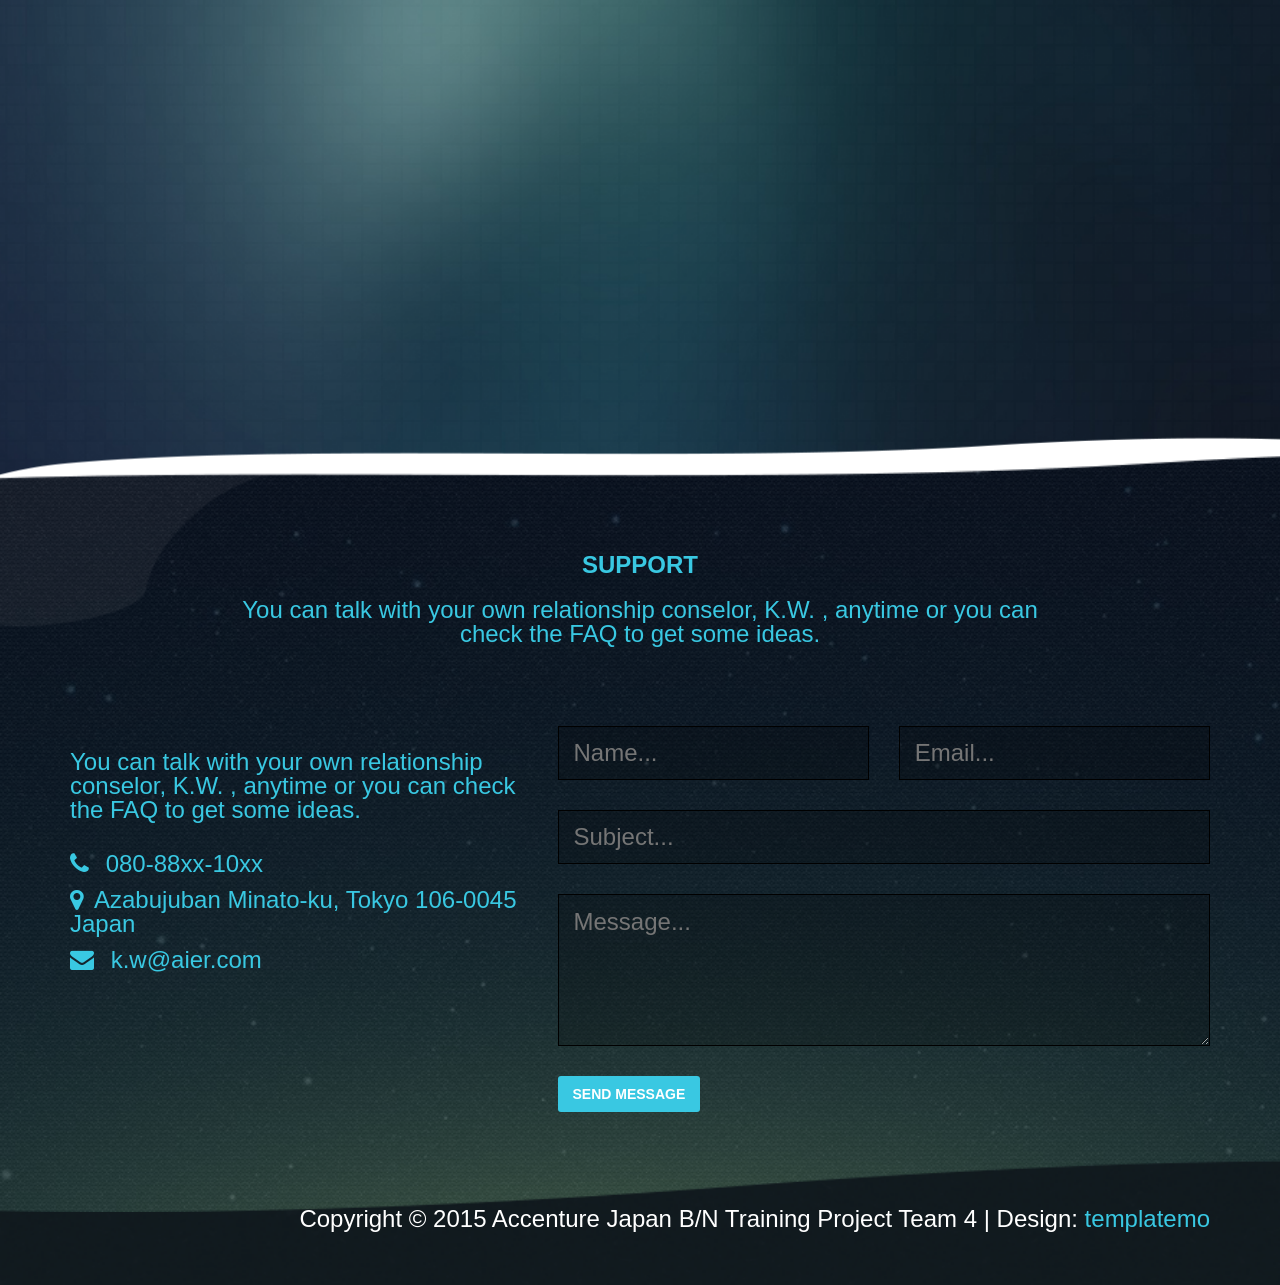
==== commit a85419c5: "ver 0.93 mask the name and tel #" ====
--- a/index.html
+++ b/index.html
@@ -203,14 +203,14 @@
             <div class="row">
                 <div class="col-md-12 text-center section-header">
                     <h2 class="section-title">SUPPORT</h2>
-                    <p>You can talk with your own relationship conselor, Kenshiro Wakabayashi, anytime or you can check the FAQ to get some ideas. </p>
+                    <p>You can talk with your own relationship conselor, K.W. , anytime or you can check the FAQ to get some ideas. </p>
                 </div>
             </div>
             <div class="row">
                <div class="col-md-5 contact-info">
-                   <p>You can talk with your own relationship conselor, Kenshiro Wakabayashi, anytime or you can check the FAQ to get some ideas.</p>
+                   <p>You can talk with your own relationship conselor, K.W. , anytime or you can check the FAQ to get some ideas.</p>
                    <ul>
-                       <li><i class="fa fa-phone"></i> 080-8808-1002</li>
+                       <li><i class="fa fa-phone"></i> 080-88xx-10xx</li>
                        <li><i class="fa fa-map-marker"></i>Azabujuban Minato-ku, Tokyo 106-0045 Japan </li>
                        <li><i class="fa fa-envelope"></i> <a href="mailto:info@company.com">k.w@aier.com</a></li>
                    </ul>
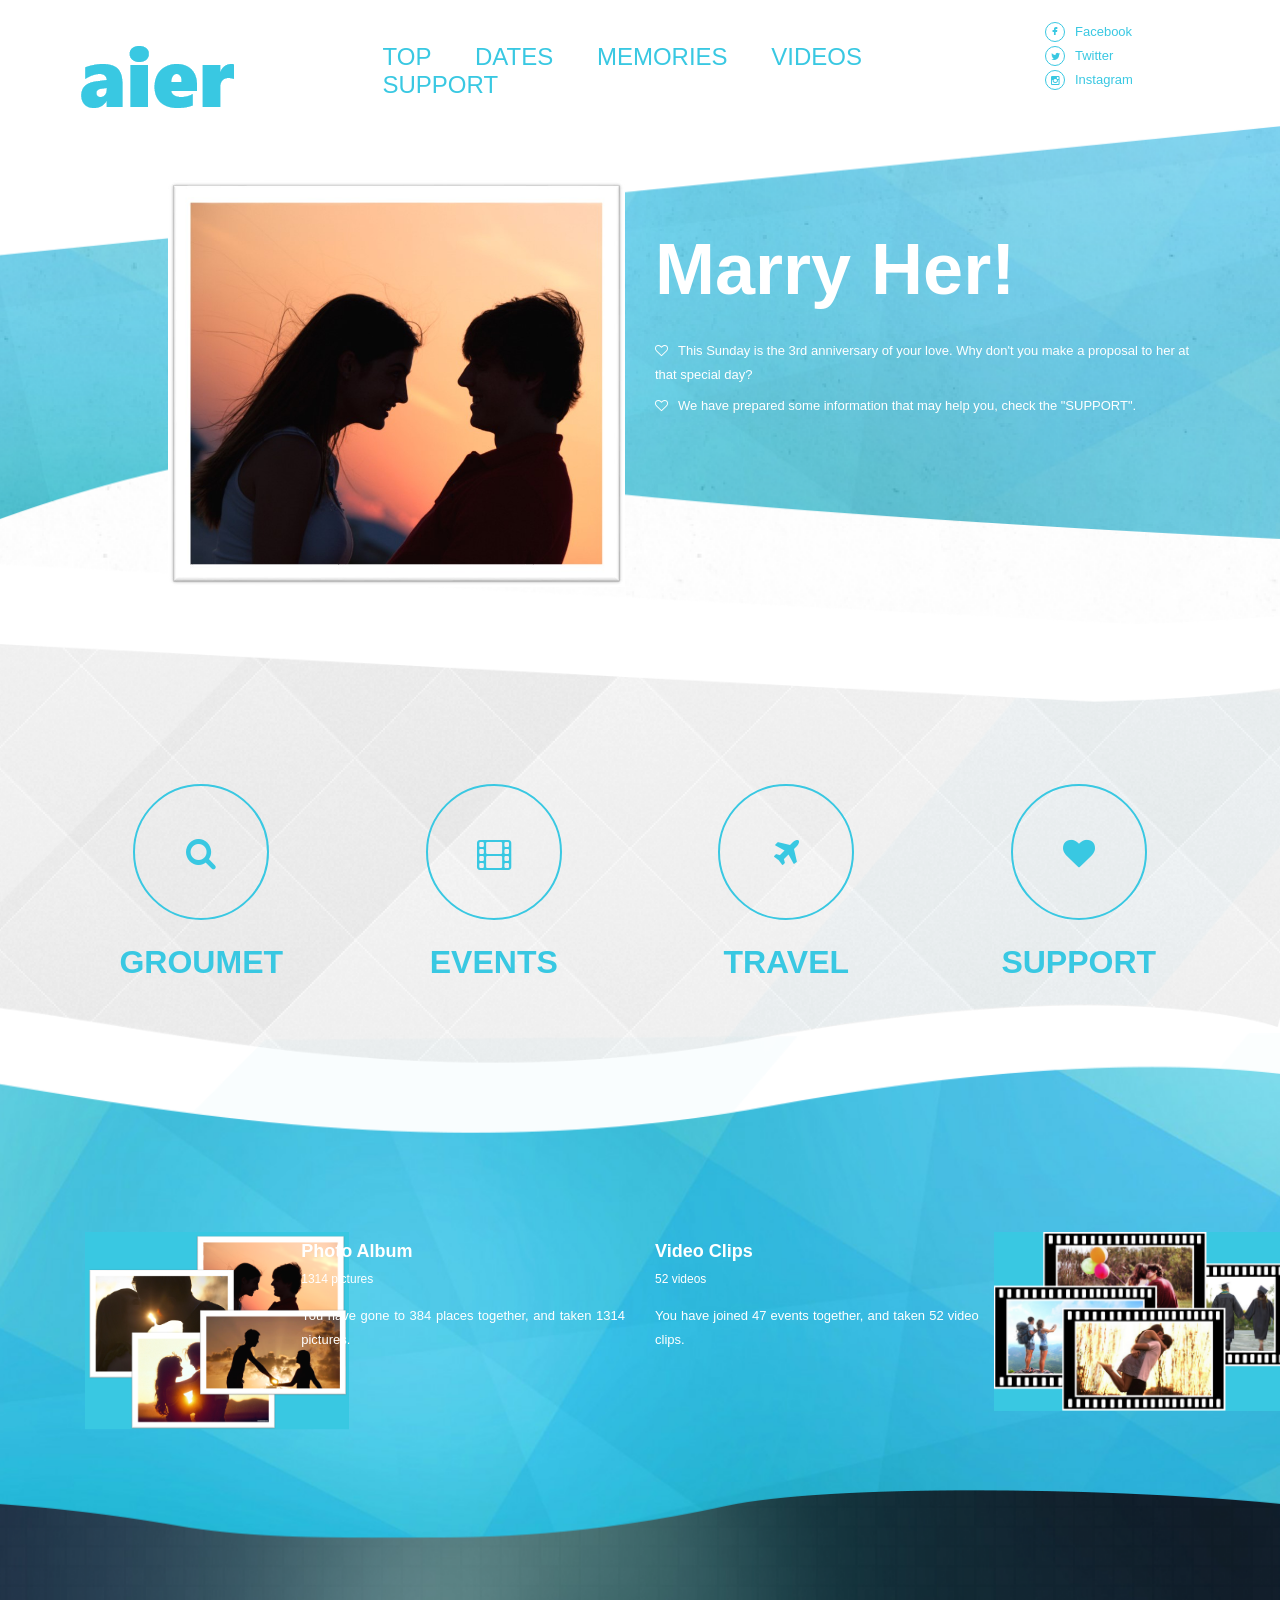
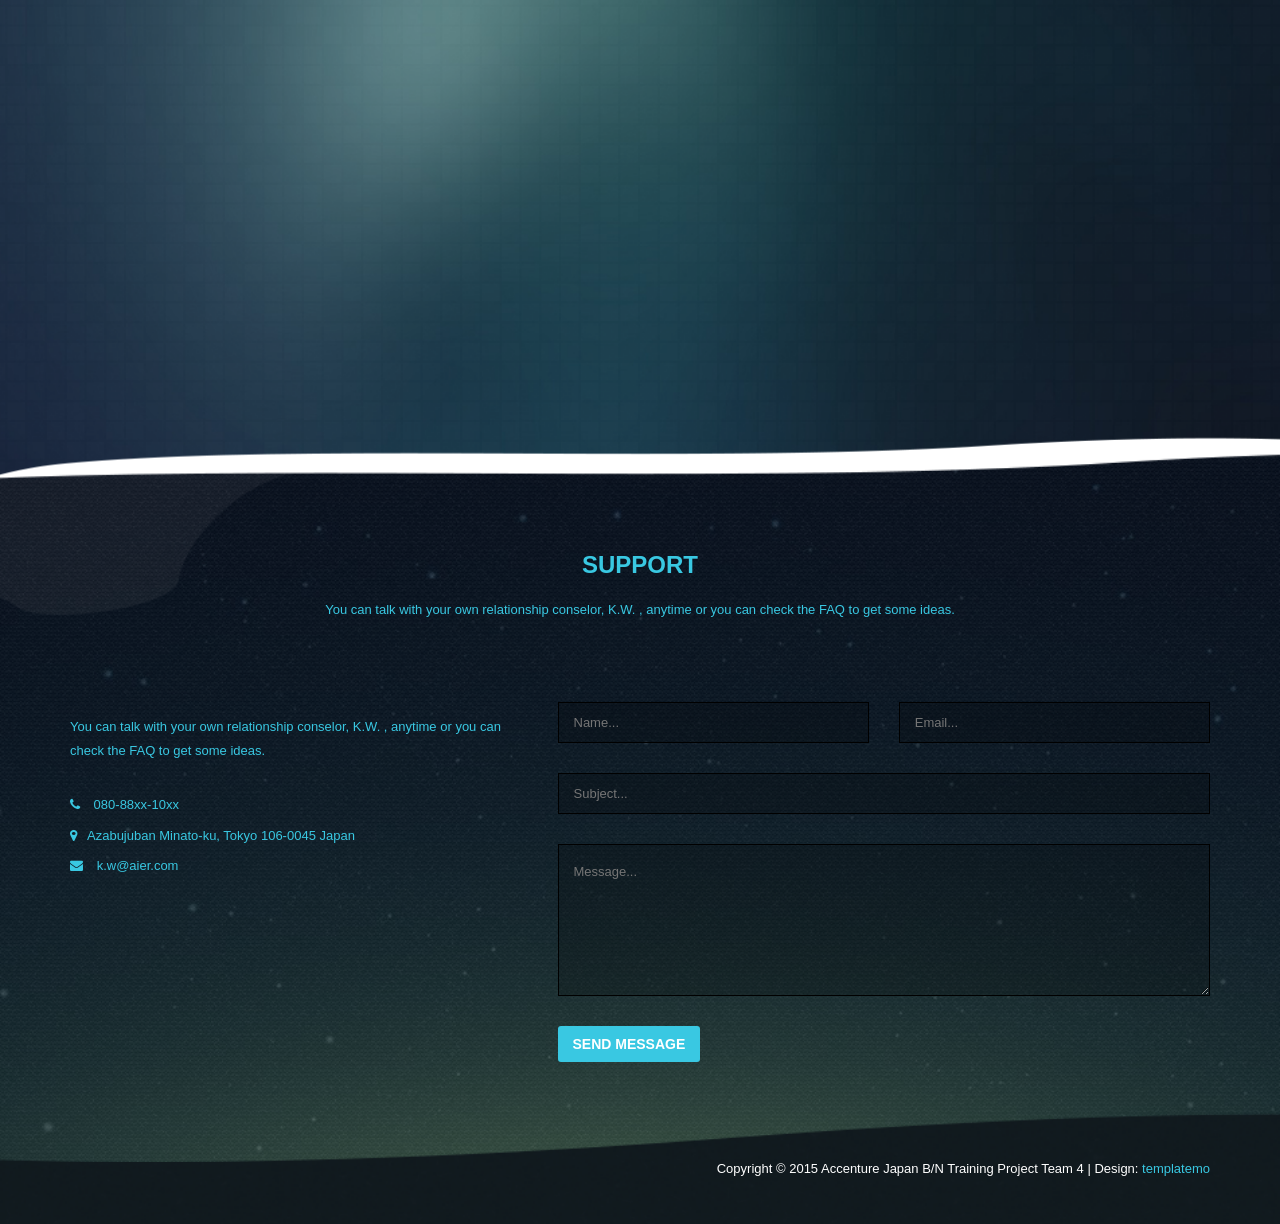
==== commit 9452fca6: "ver 0.94 top picture size" ====
--- a/index.html
+++ b/index.html
@@ -96,7 +96,7 @@
             <div class="row">
                 <div class="col-md-offset-1 col-lg-5 col-md-5 col-xs-offset-1 col-sm-5 col-xs-8 col-xs-offset-2">
                     <div class="topc-img">
-                        <img src="images/honeymoons-2.jpg" alt="" width="72%" height="335">
+                        <img src="images/honeymoons-2.jpg" alt="">
                     </div>
                 </div>
                 <div class="col-lg-6 col-md-6 col-sm-6 col-xs-12">
--- a/css/templatemo_style.css
+++ b/css/templatemo_style.css
@@ -199,7 +199,7 @@
 body {
   background: #ffffff;
   color: #777777;
-  font-size: 24px;
+  font-size: 13px;
   line-height: 24px;
   font-family: 'Open Sans', sans-serif;
   overflow-x: hidden;
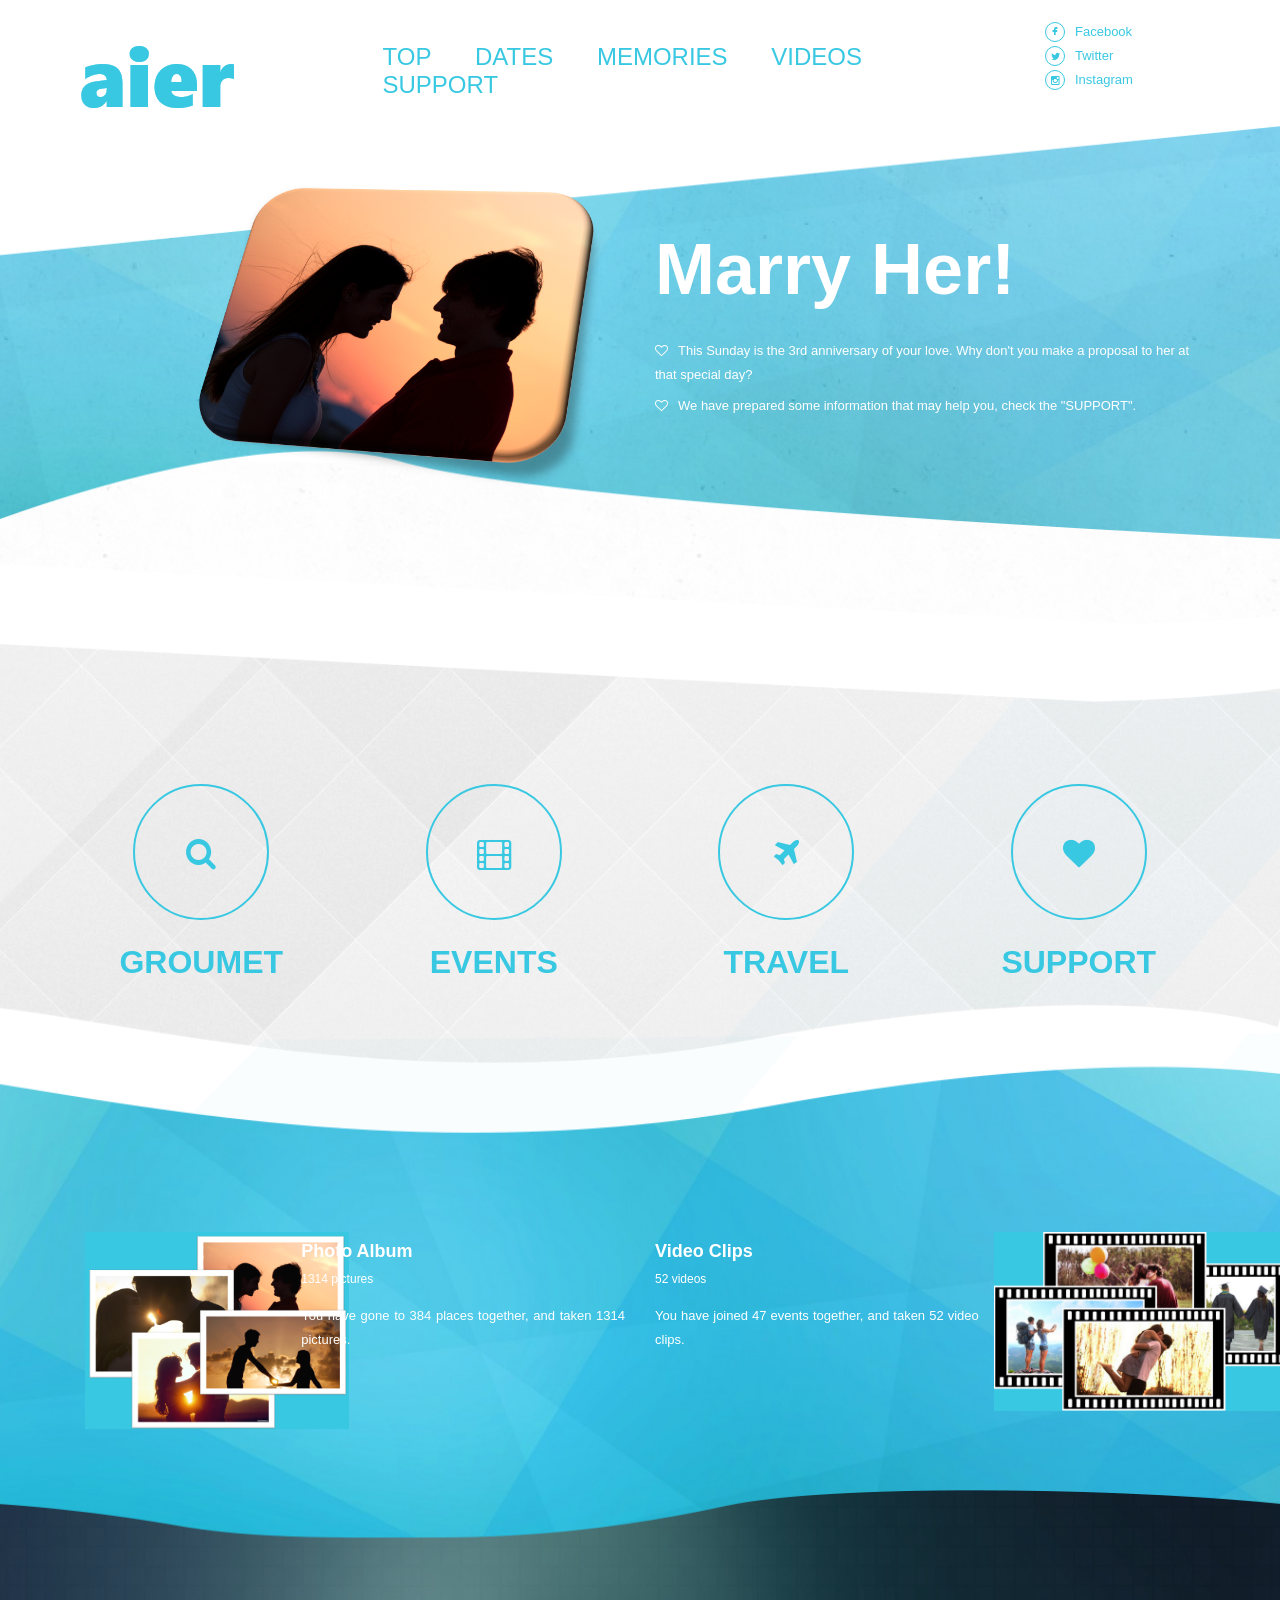
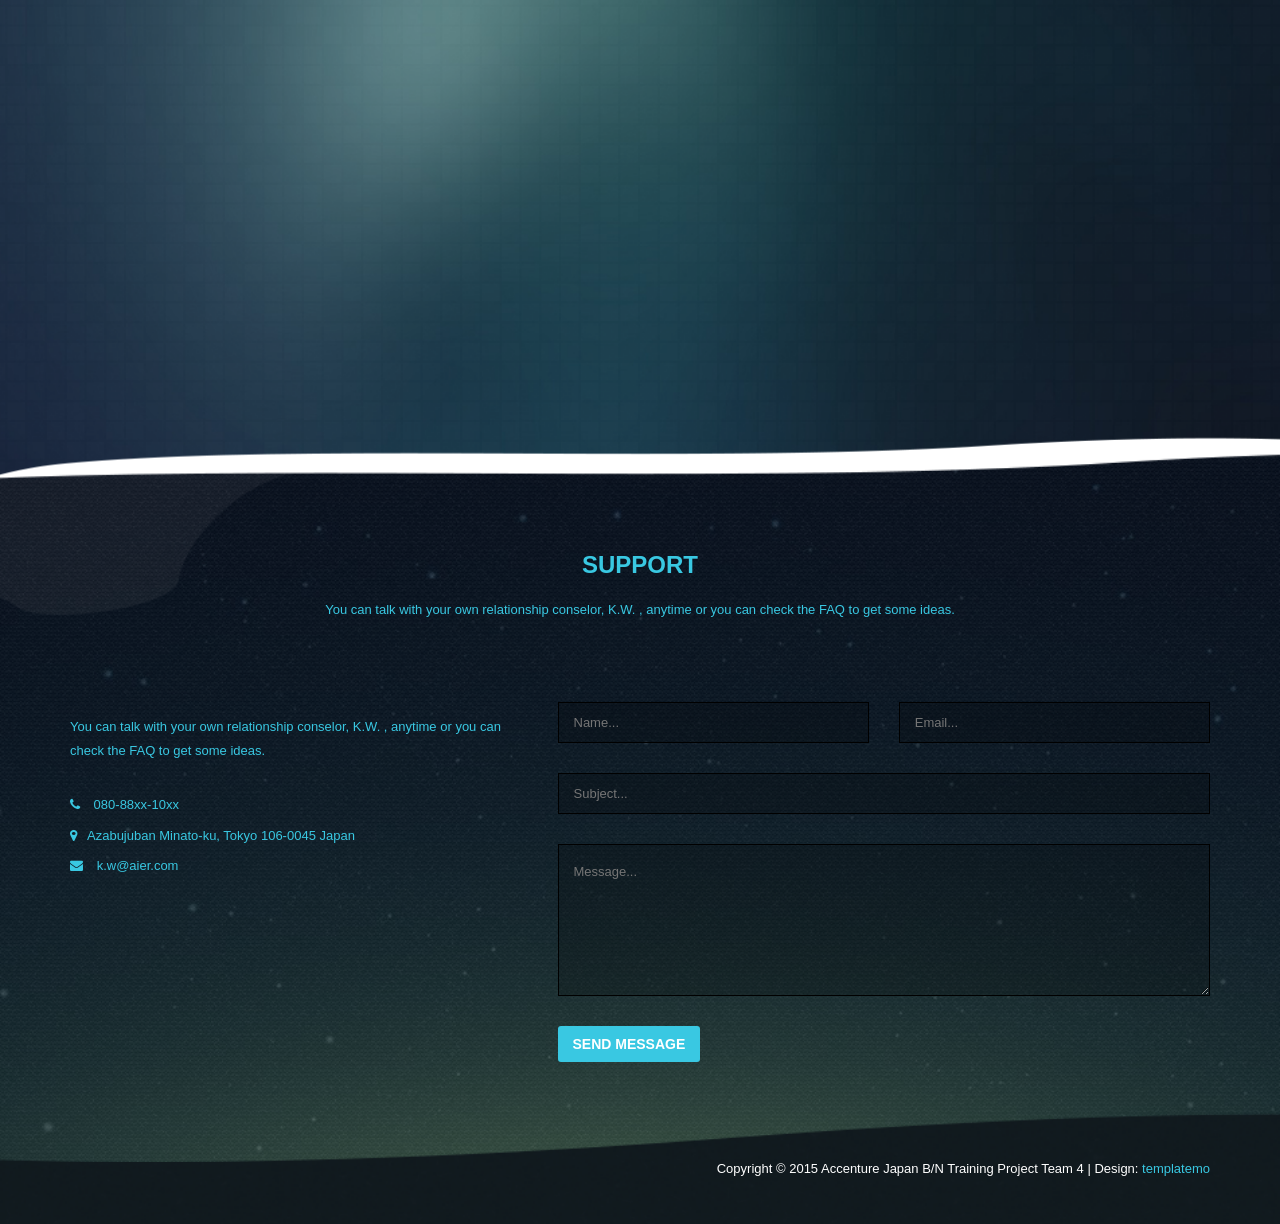
==== commit c8e7d0d5: "ver 0.95 improve top picture" ====
--- a/index.html
+++ b/index.html
@@ -96,7 +96,7 @@
             <div class="row">
                 <div class="col-md-offset-1 col-lg-5 col-md-5 col-xs-offset-1 col-sm-5 col-xs-8 col-xs-offset-2">
                     <div class="topc-img">
-                        <img src="images/honeymoons-2.jpg" alt="">
+                        <img src="images/honeymoons-2.png" alt="">
                     </div>
                 </div>
                 <div class="col-lg-6 col-md-6 col-sm-6 col-xs-12">
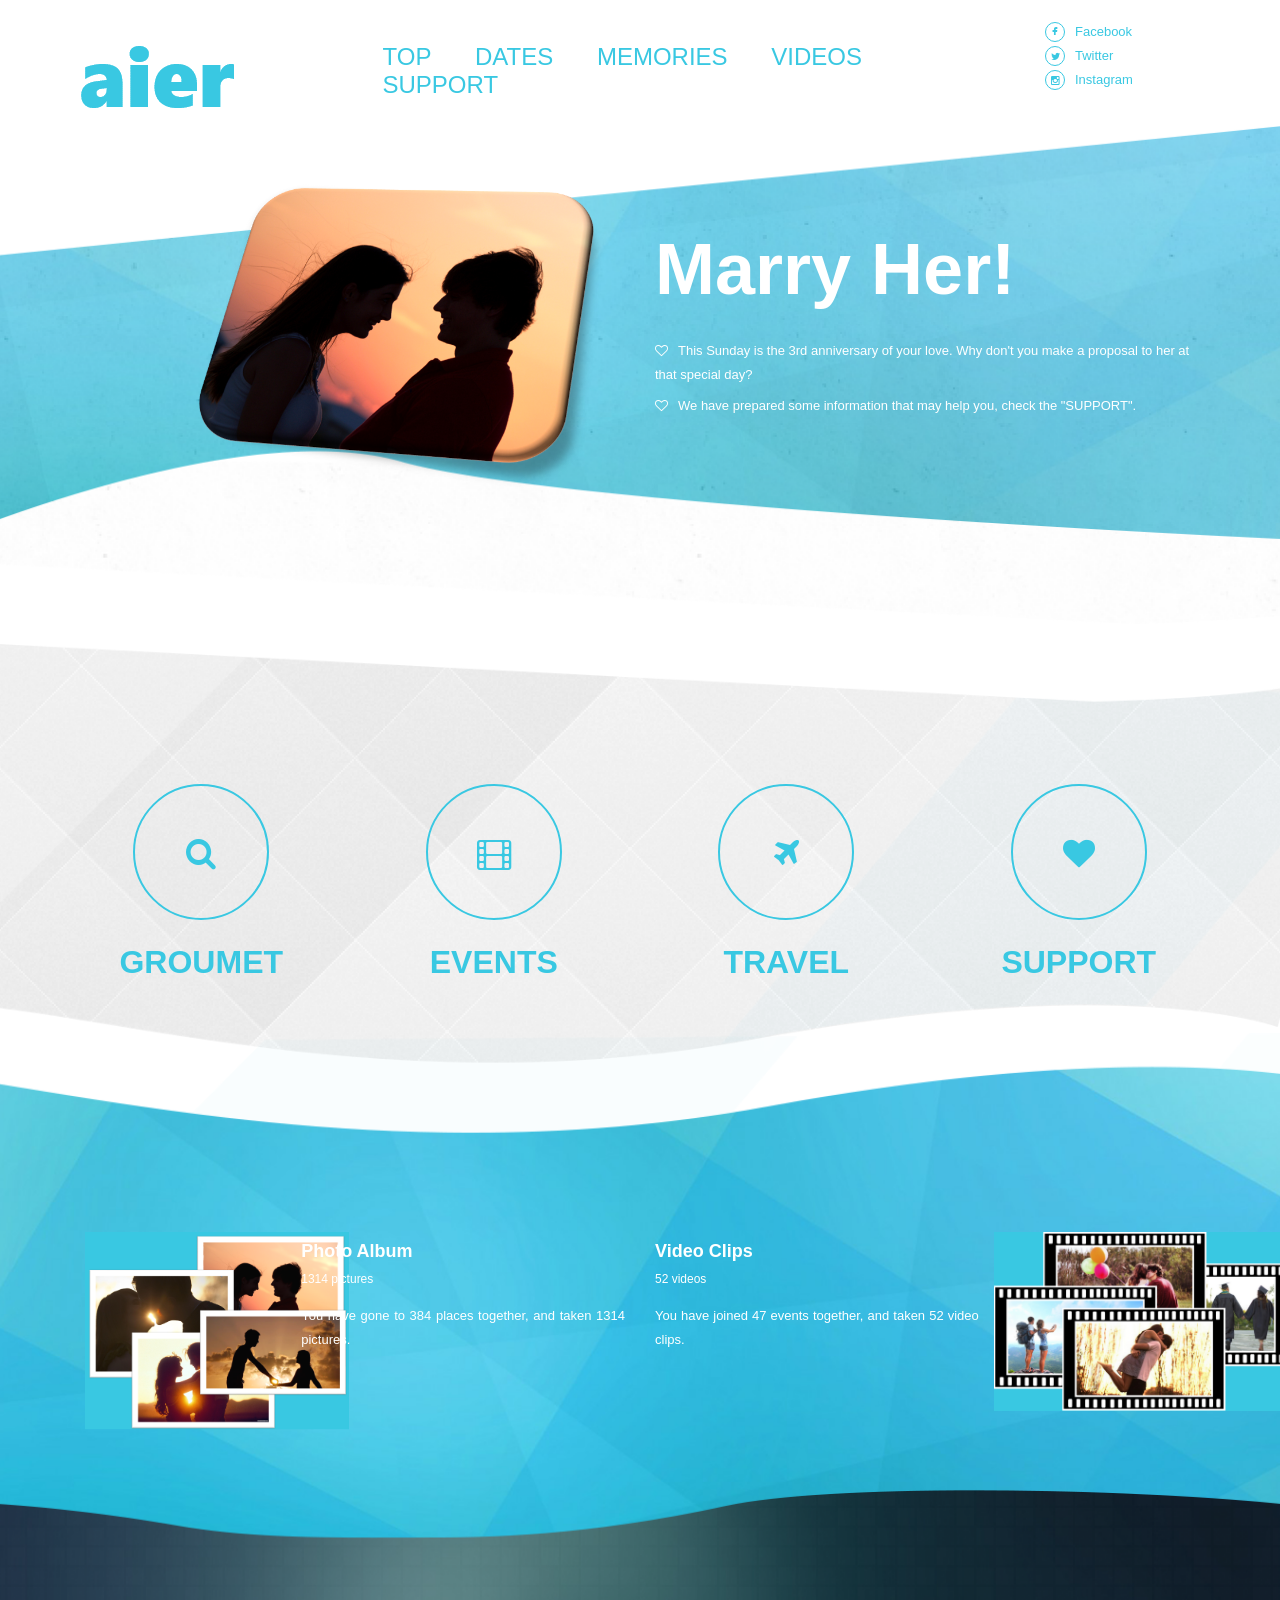
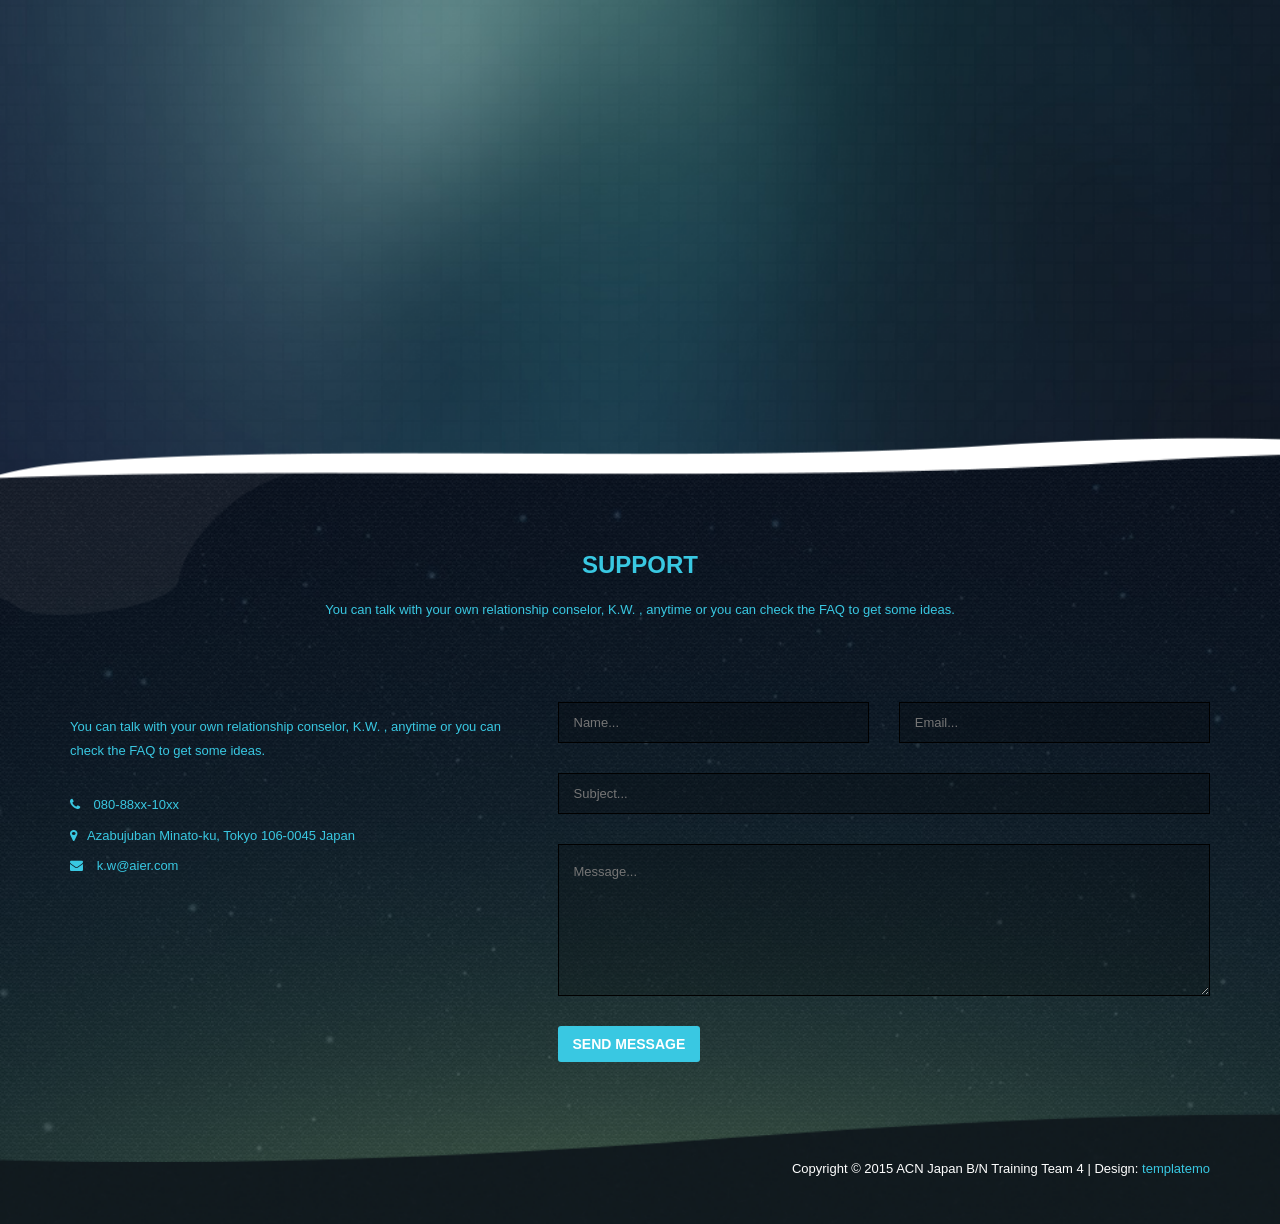
==== commit bdd01c5b: "ver 0.952 mask the template add" ====
--- a/index.html
+++ b/index.html
@@ -246,7 +246,7 @@
         <div class="container">
             <div class="row">
                 <div class="col-md-12 text-right">
-                    <p>Copyright &copy; 2015 Accenture Japan B/N Training Project Team 4 | Design: <a href="http://www.templatemo.com/preview/templatemo_420_ocean">templatemo</a></p>
+                    <p>Copyright &copy; 2015 ACN Japan B/N Training Team 4 | Design: <a href="http://www.templatemo.com">templatemo</a></p>
                 </div> <!-- .col-md-12 -->
             </div> <!-- .row -->
         </div> <!-- .container -->
